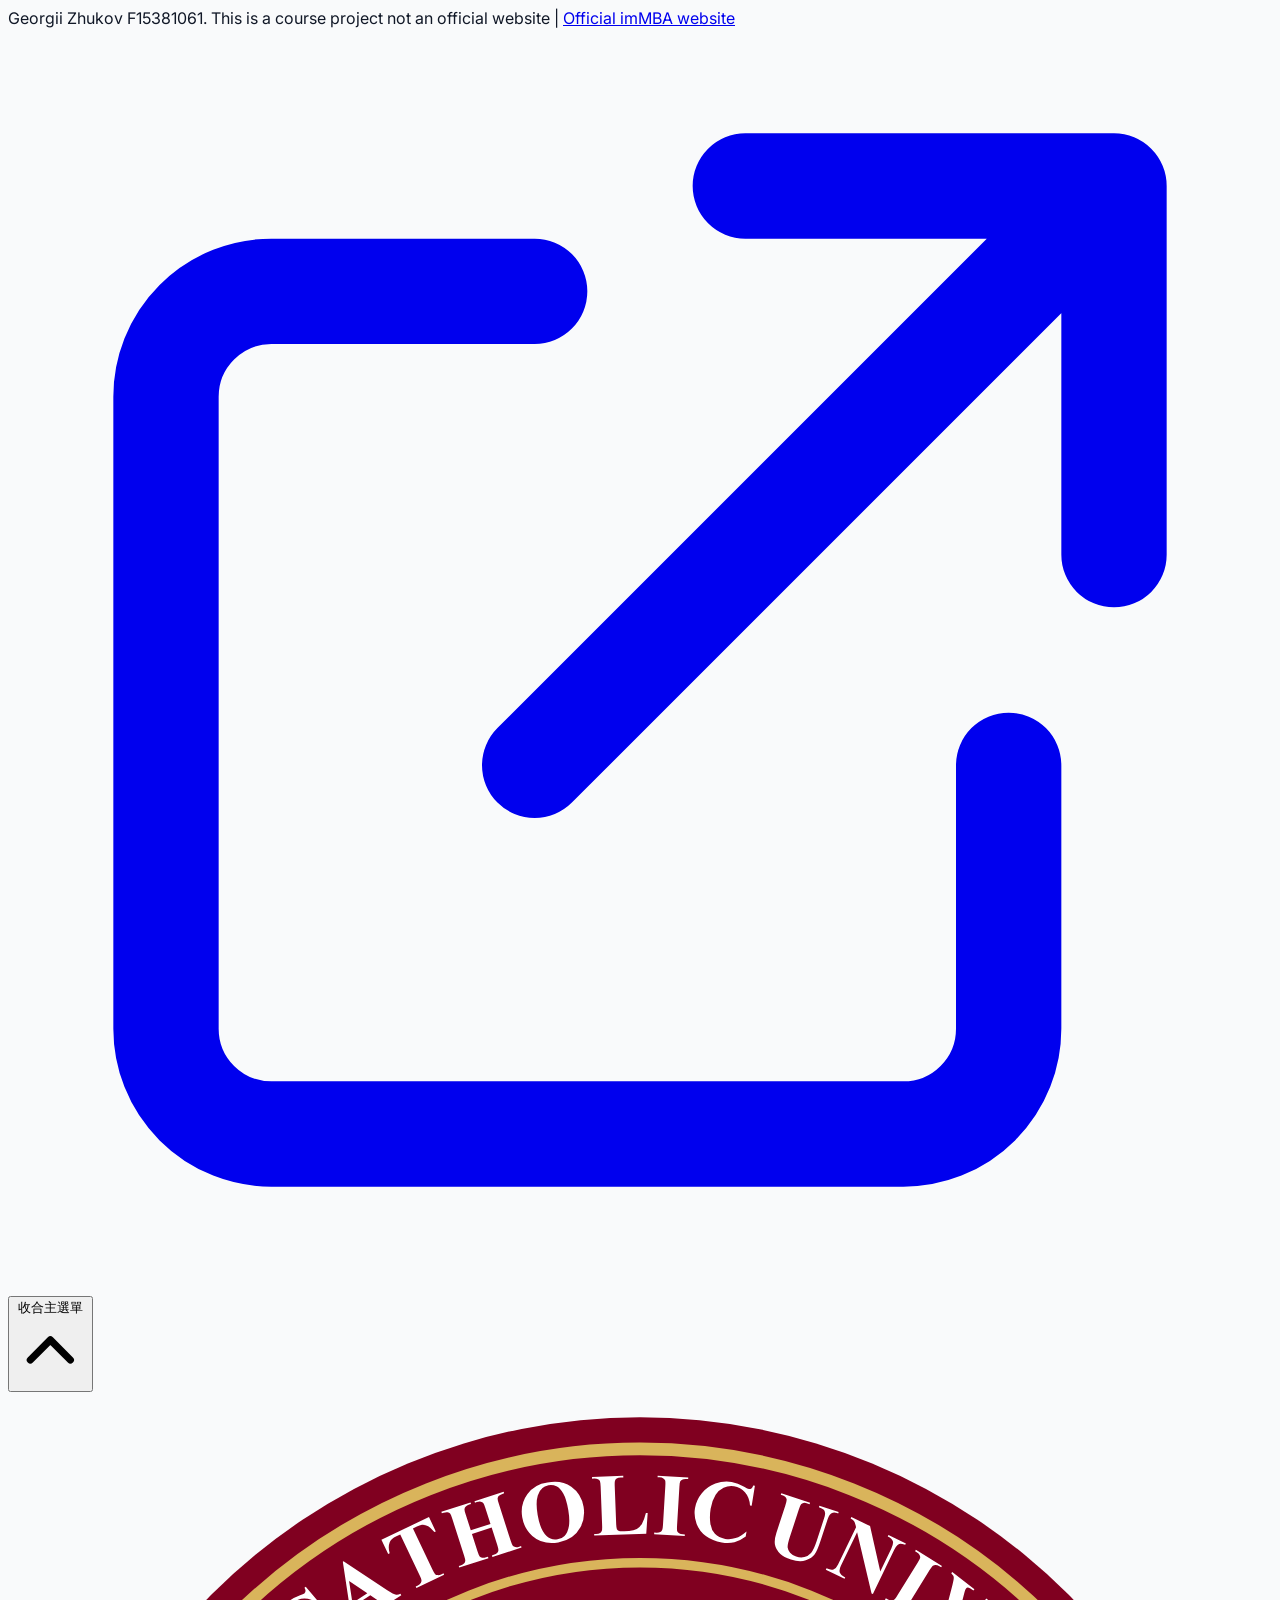
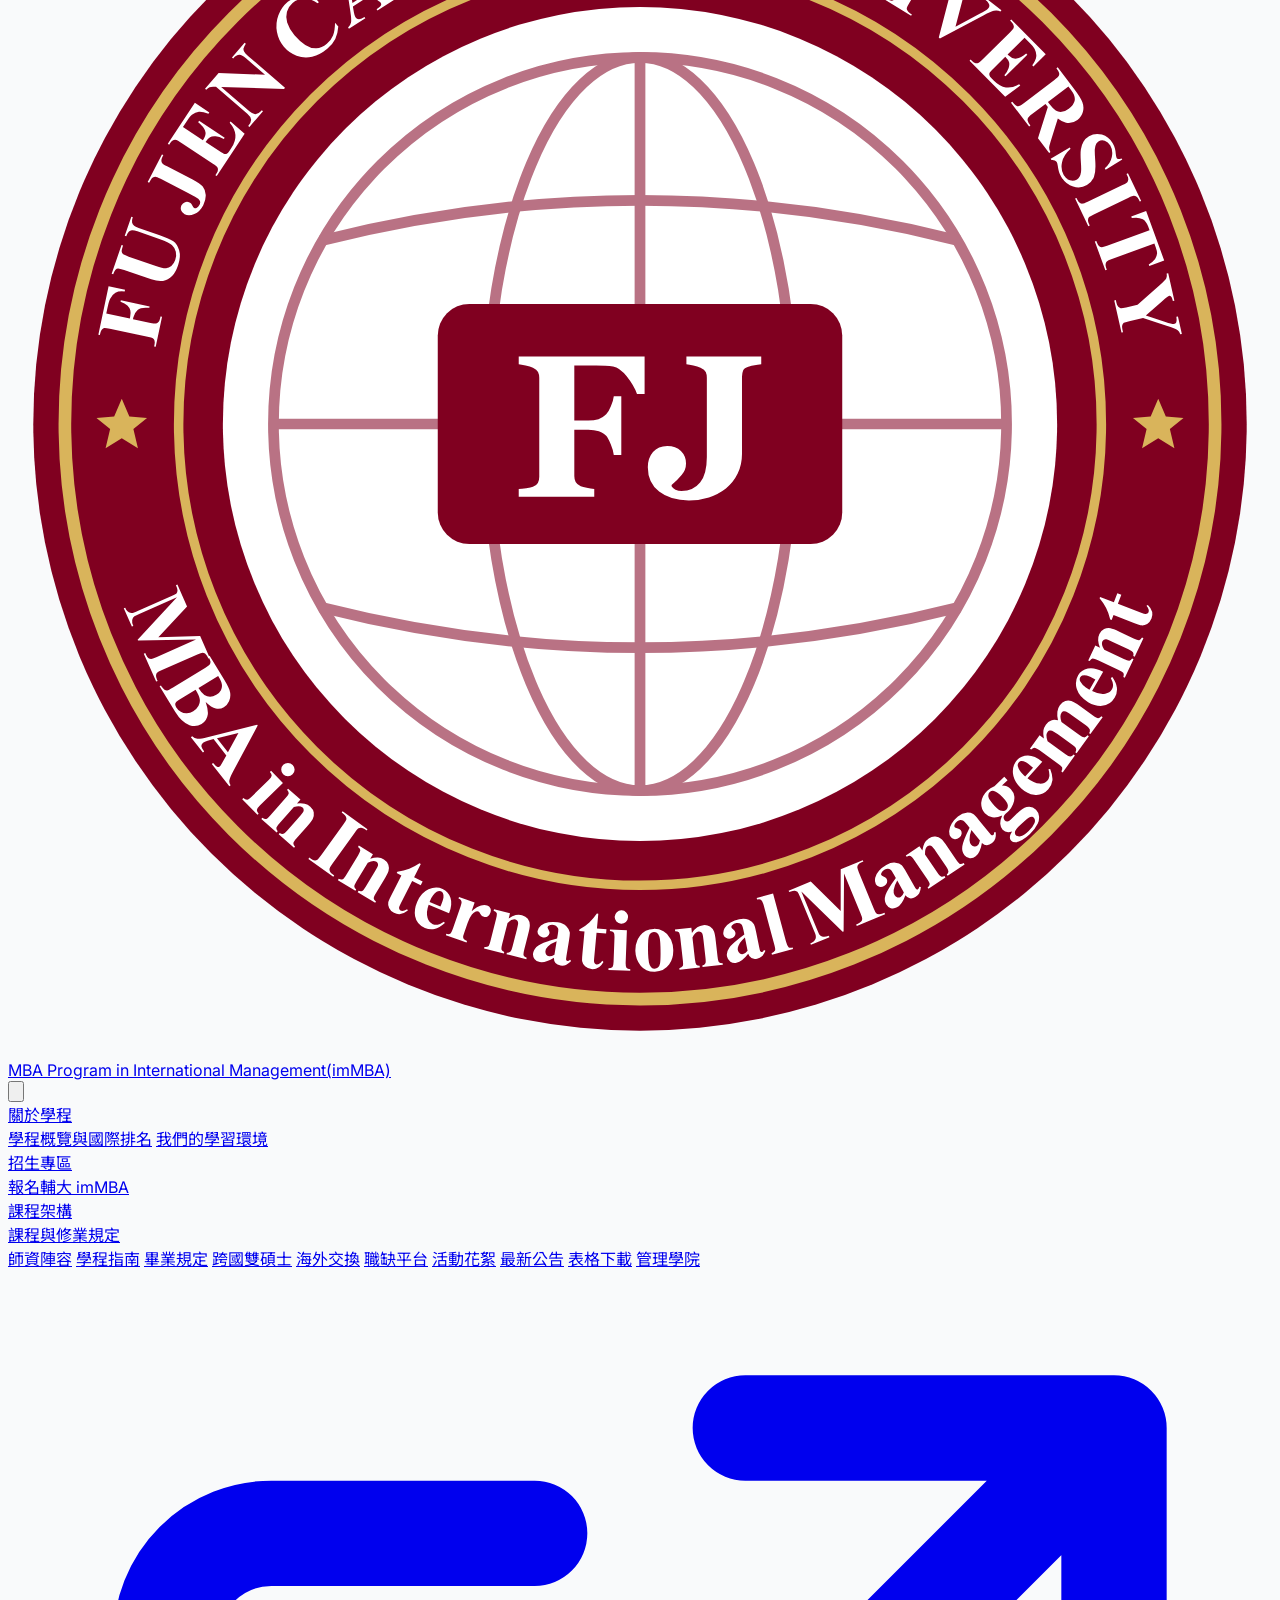
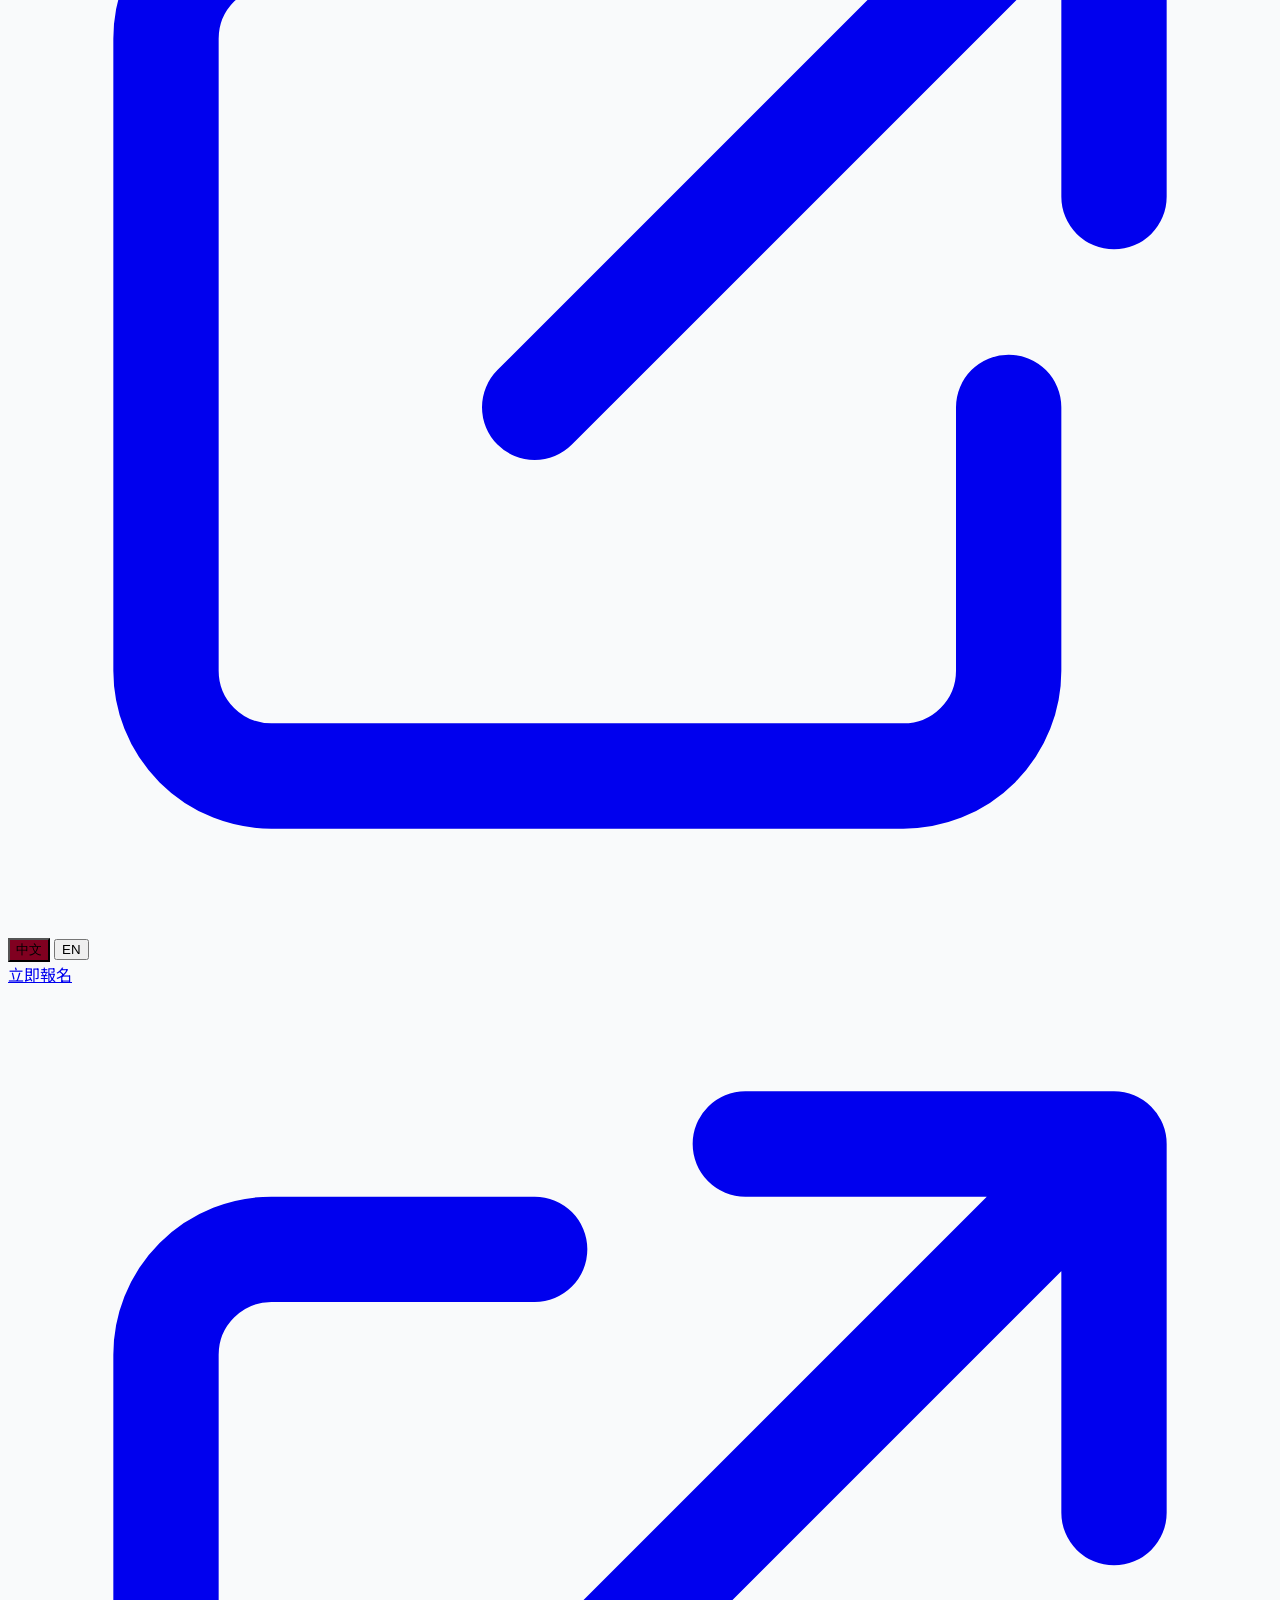
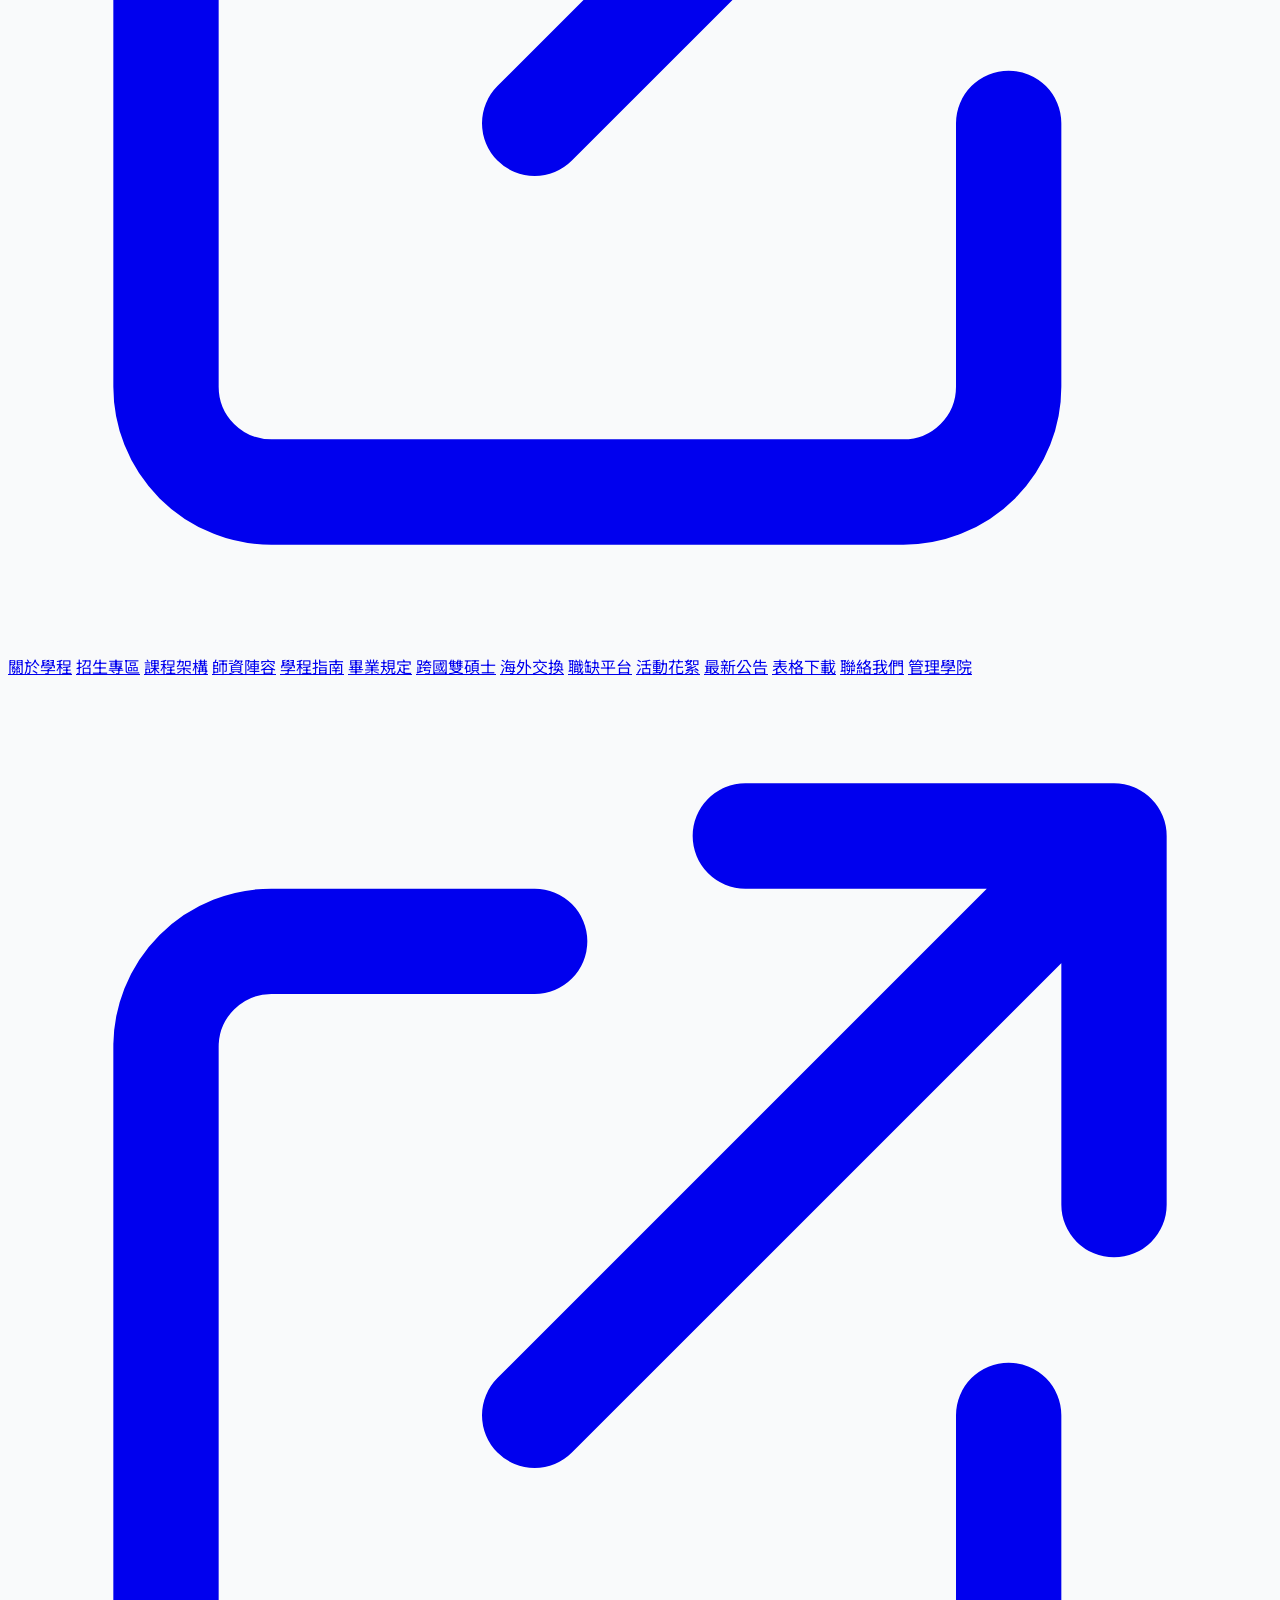
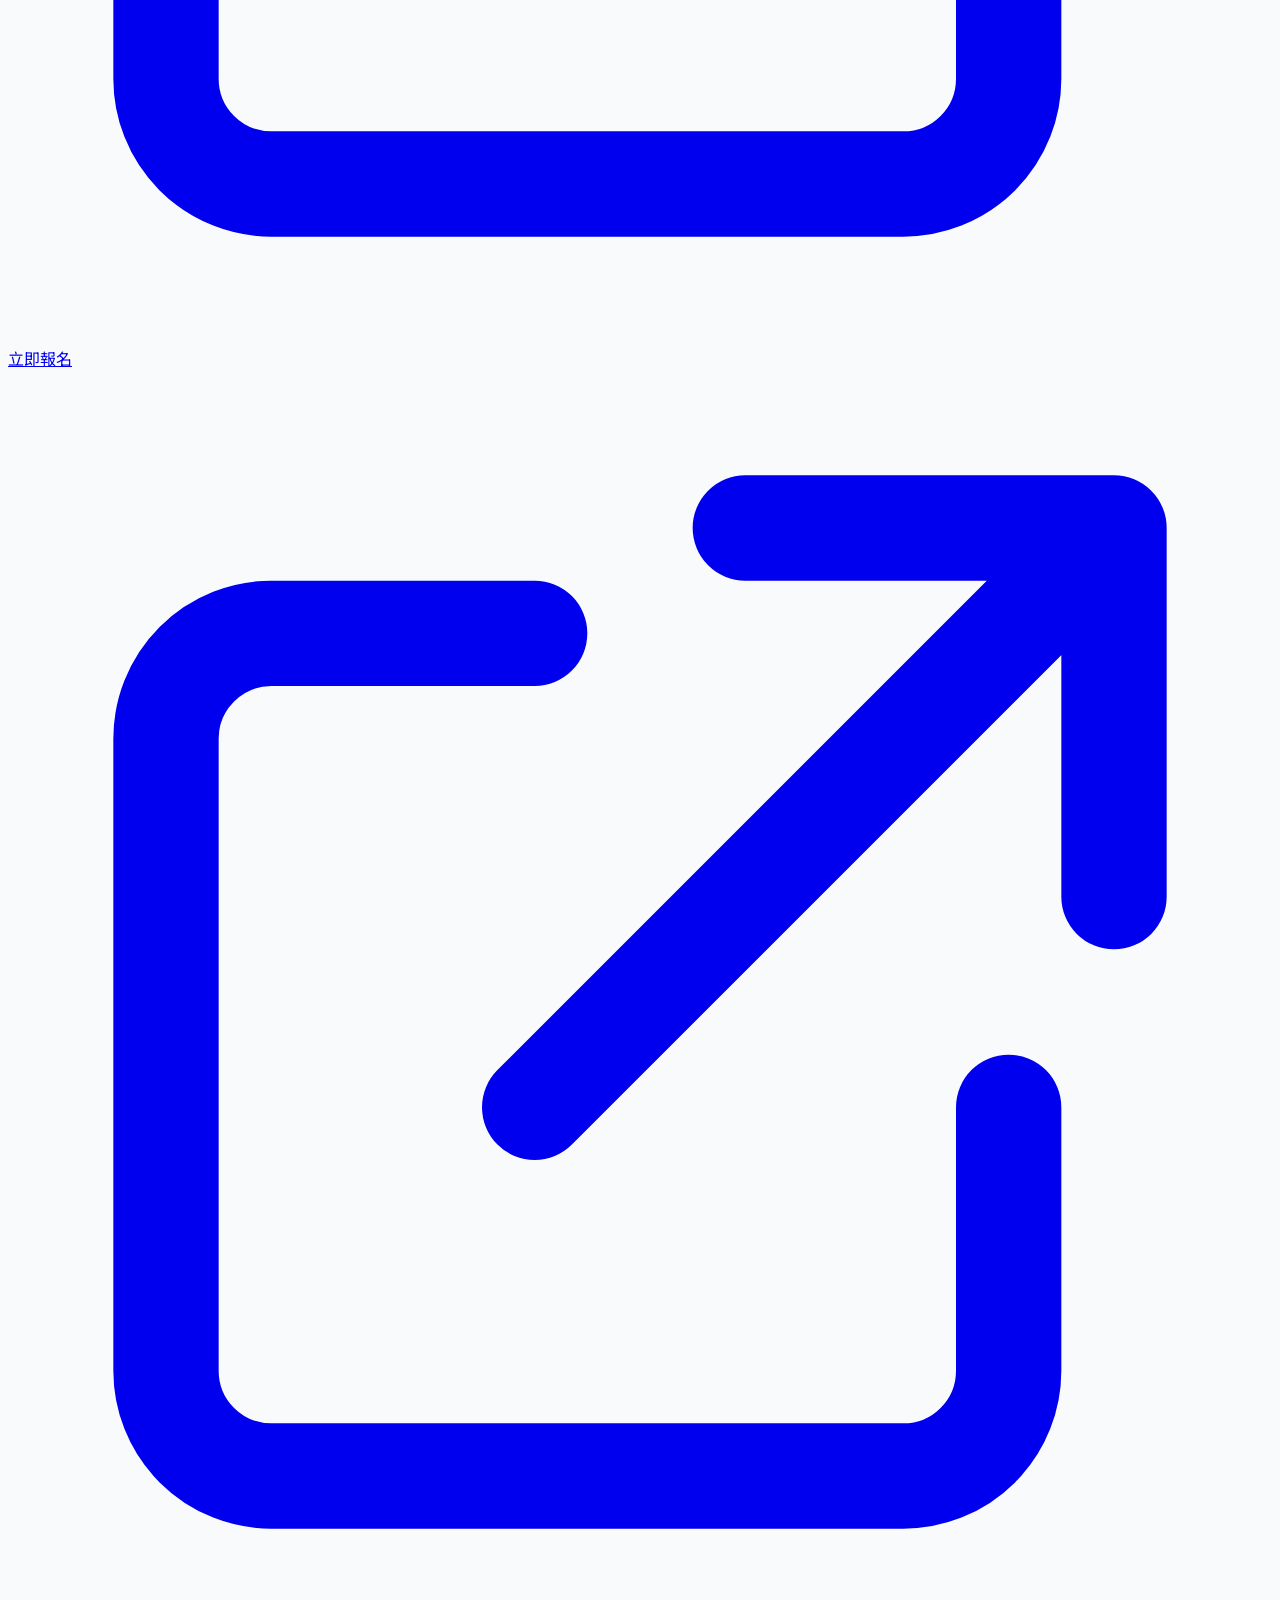
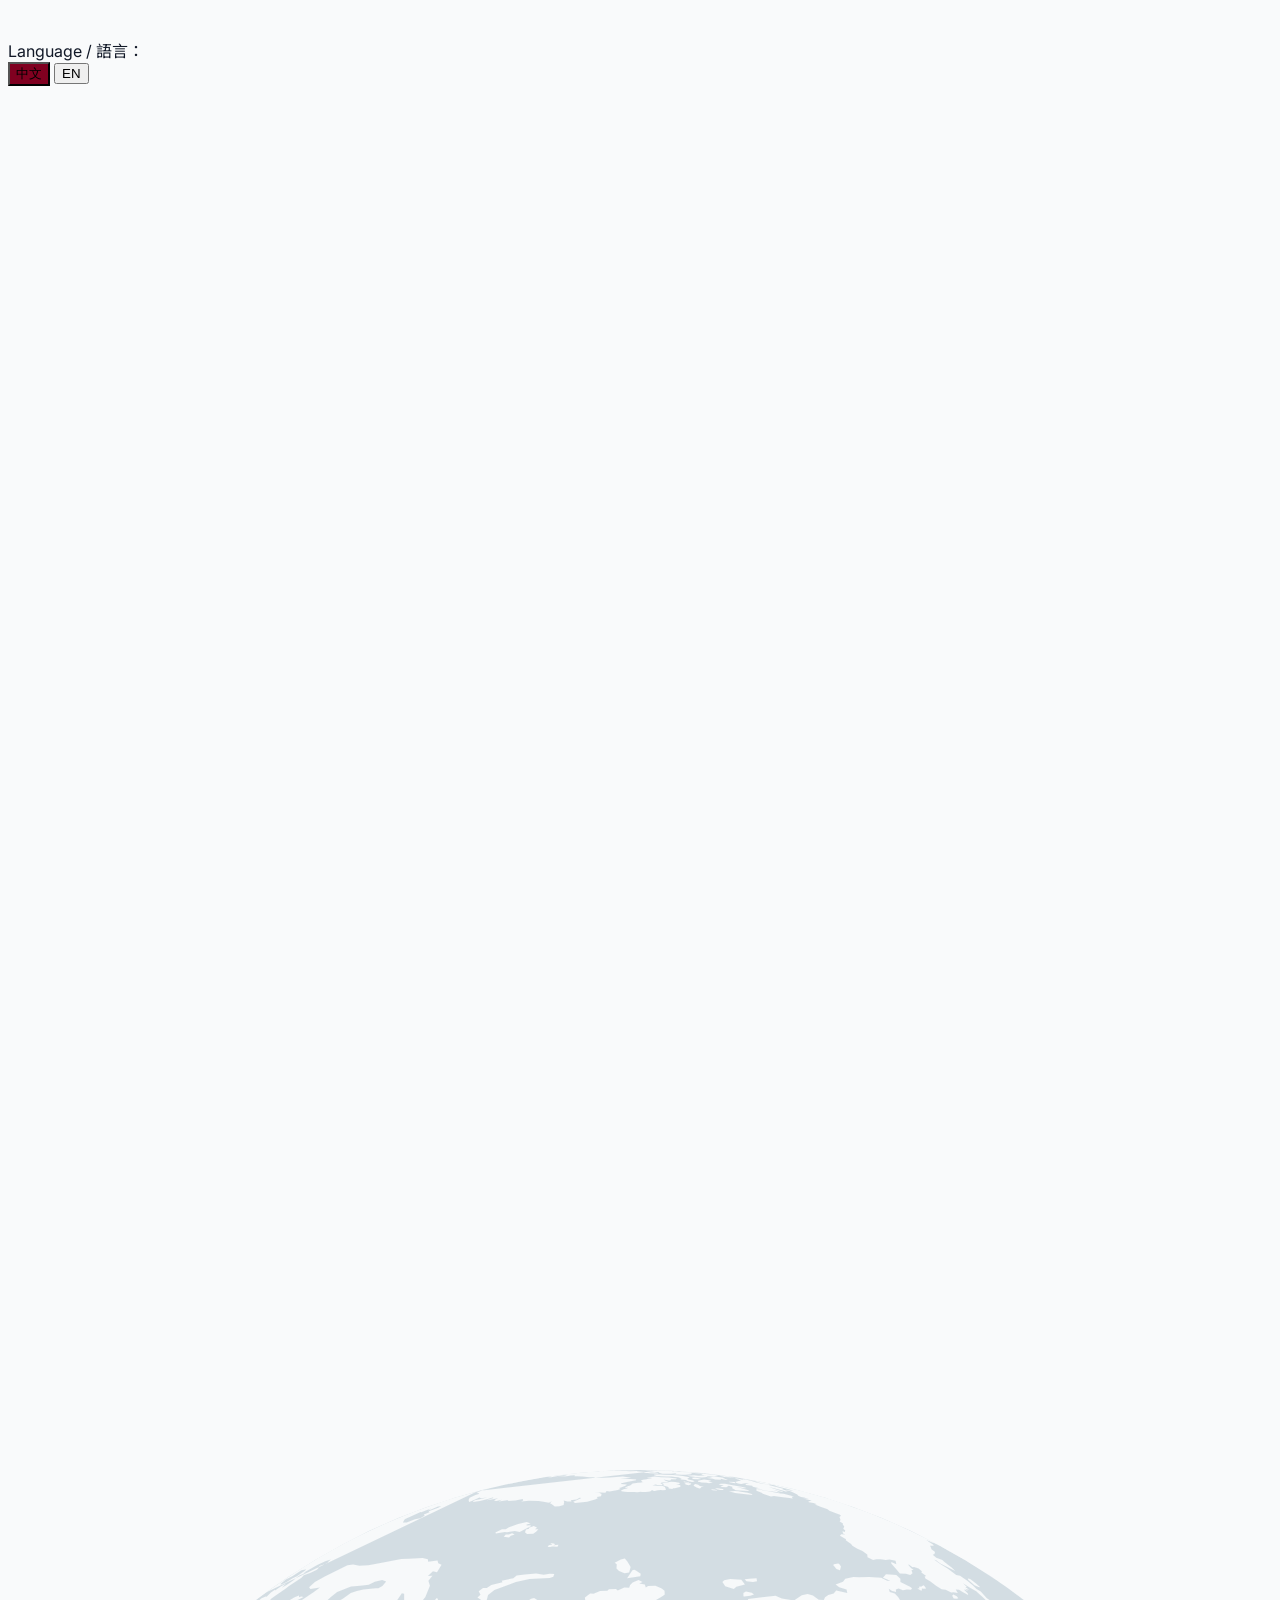
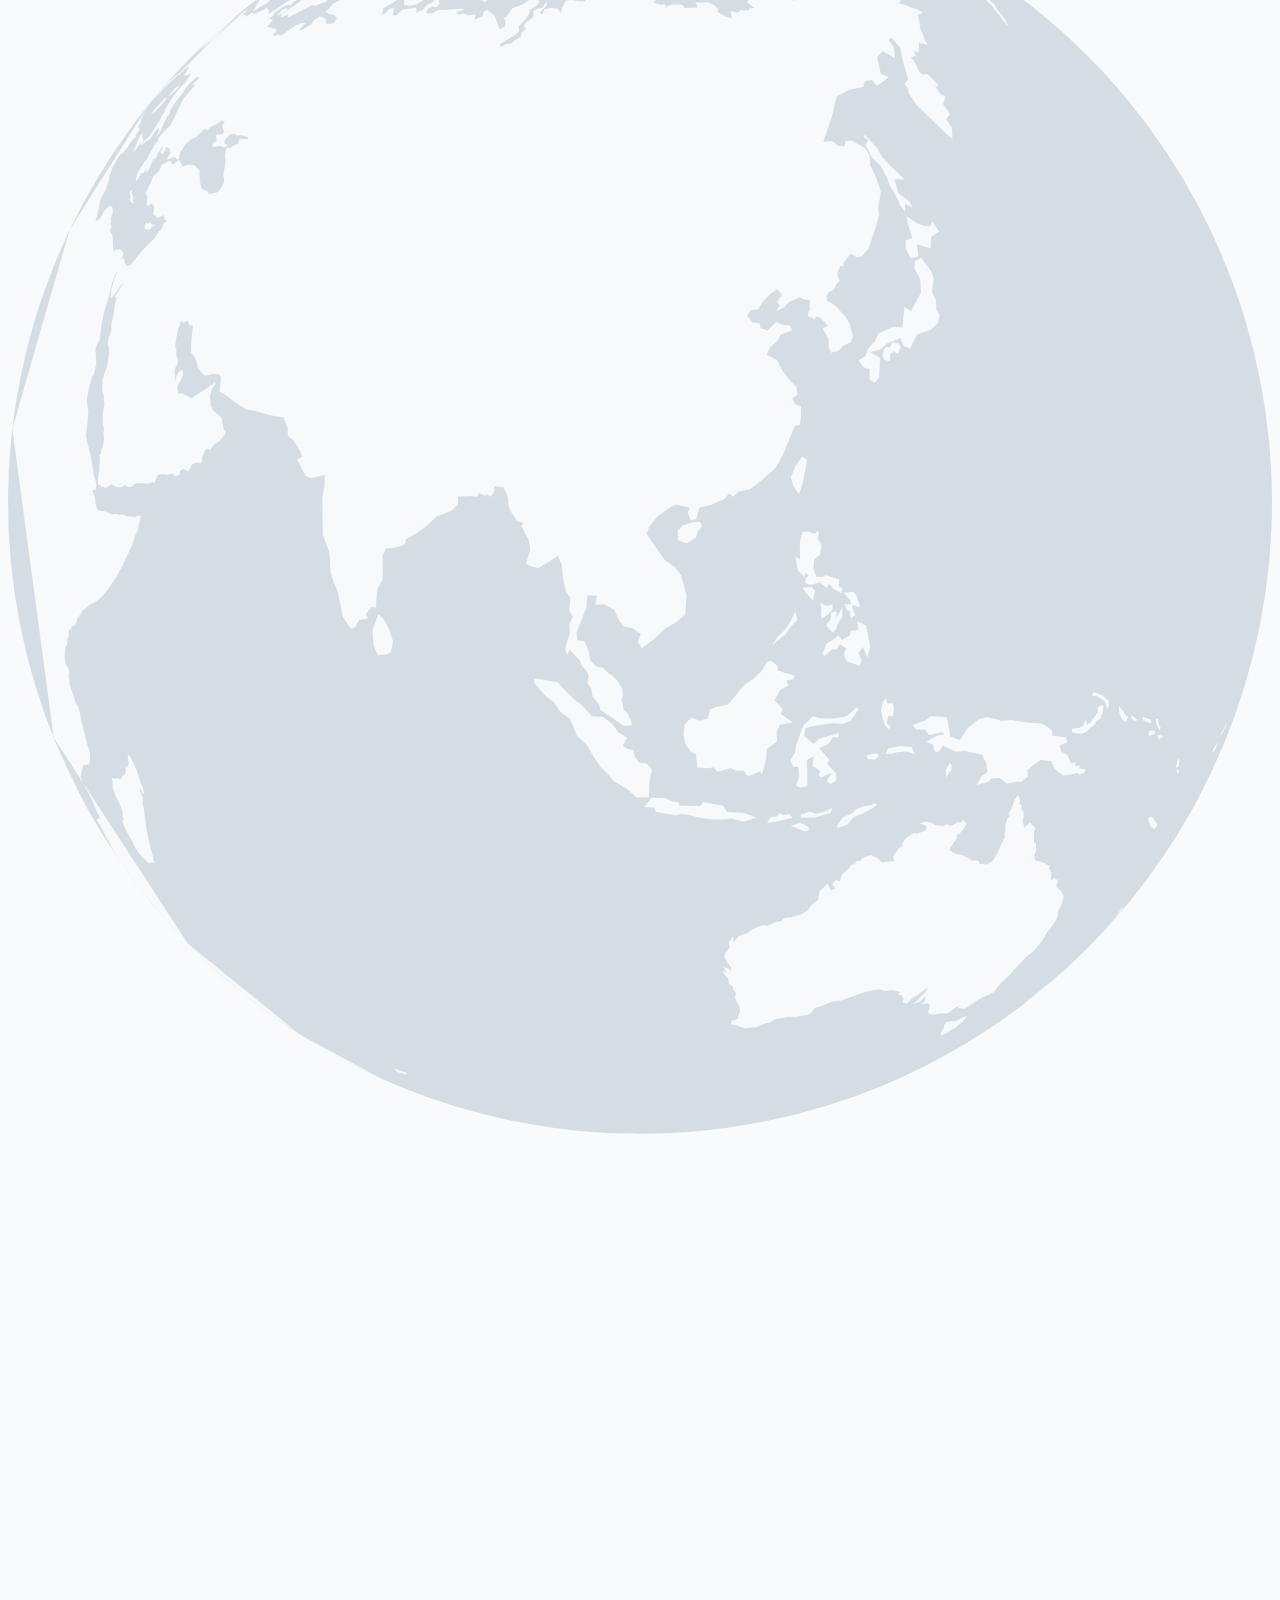
==== about.html @ 100cc93b "Split site into pages: Home keeps hero + announcements; About, Admissions, Curriculum, Faculty get t" ====
<!DOCTYPE html>
<html lang="zh-TW" class="scroll-smooth">
<head>
  <meta charset="UTF-8">
  <meta name="viewport" content="width=device-width, initial-scale=1.0">
  <title>關於學程 | 輔仁大學 imMBA</title>
  <meta name="description" content="輔仁大學國際經營管理碩士班 (imMBA) 學程概覽、國際排名與學習環境。">
  
  <!-- Tailwind CSS via CDN -->
  <script src="https://cdn.tailwindcss.com"></script>
  
  <!-- Custom Fonts & CSS -->
  <link rel="stylesheet" href="assets/css/main.css">
  
  <script>
    tailwind.config = {
      theme: {
        extend: {
          colors: {
            burgundy: '#800020',
            burgundyDark: '#5A0016',
          }
        }
      }
    }
  </script>
</head>
<body class="bg-slate-50 text-slate-900 antialiased selection:bg-burgundy selection:text-white">

  <script src="assets/js/site-chrome.js" data-page="about"></script>

  <!-- ==================== PAGE TITLE ==================== -->
  <section class="page-hero relative overflow-hidden text-white bg-gradient-to-br from-slate-900 via-slate-900 to-[#3a0012]">
    <img src="assets/img/world-map.svg" alt="" aria-hidden="true" class="absolute -right-24 top-1/2 -translate-y-1/2 h-[135%] w-auto max-w-none opacity-[0.07] pointer-events-none select-none">
    <div class="max-w-7xl mx-auto px-4 sm:px-6 lg:px-8 relative z-10 pb-10 md:pb-14">
      <nav class="text-xs text-slate-300 mb-3" aria-label="Breadcrumb">
        <a href="index.html" class="hover:text-white underline-offset-2 hover:underline" data-i18n="crumb_home">首頁</a>
        <span class="mx-1.5 text-slate-500" aria-hidden="true">/</span>
        <span data-i18n="nav_about">關於學程</span>
      </nav>
      <div class="text-xs font-bold uppercase tracking-widest text-amber-300 mb-1 font-mono">About the Program</div>
      <h1 class="font-serif text-3xl sm:text-4xl font-bold tracking-tight" data-i18n="nav_about">關於學程</h1>
    </div>
  </section>

  <!-- ==================== ABOUT imMBA (EDITORIAL 2-COLUMN) ==================== -->
  <section id="overview" class="py-20 bg-slate-50 border-b border-slate-200">
    <div class="max-w-7xl mx-auto px-4 sm:px-6 lg:px-8">
      
      <div class="grid lg:grid-cols-12 gap-12 items-start">
        <!-- Left Photo Banner -->
        <div class="lg:col-span-5 lg:mt-6 relative group overflow-hidden shadow-md bg-slate-900">
          <img src="https://www.management.fju.edu.tw/upfiles/tw_/menu01495163361.jpg" alt="FJCU imMBA Learning Environment" class="w-full h-full object-cover group-hover:scale-105 transition duration-500">
          <div class="absolute inset-0 bg-gradient-to-t from-slate-950/80 via-transparent to-transparent"></div>
          <div class="absolute bottom-6 left-6 right-6 text-white">
            <span class="px-2 py-0.5 bg-burgundy text-white text-[10px] font-bold uppercase tracking-widest mb-1 inline-block">CAMPUS LIFE</span>
            <h4 class="font-serif text-lg font-bold">AACSB 認證師資與國際學生互動課堂</h4>
          </div>
        </div>

        <!-- Right Editorial Content -->
        <div class="lg:col-span-7">
          <div class="text-xs font-bold uppercase tracking-widest text-burgundy mb-2 font-mono">Academic Distinction</div>
          <h2 class="font-serif text-3xl font-bold text-slate-900 mb-6" data-i18n="sec_about_title">輔大 imMBA 卓越優勢</h2>
          <p class="text-slate-600 text-sm leading-relaxed mb-8">
            輔仁大學是知名綜合型大學，歷史悠久，在國際上擁有獨特的天主教與耶穌會黃金校友網絡。輔大管理學院於 2005 年通過 AACSB 國際商學院認證（兩岸首家），並於 2010、2015、2020 及 2025 年連續持續通過認證，辦學品質榮獲全球前 5% 頂尖商學院認證肯定。
          </p>

          <!-- Key rankings (short) -->
          <div id="stats-grid" class="grid grid-cols-2 sm:grid-cols-4 gap-4">
            <!-- Rendered dynamically by app.js -->
          </div>

        </div>
      </div>

      <!-- Four pillars in one line, just below the title block -->
      <div id="features-grid" class="grid sm:grid-cols-2 lg:grid-cols-4 gap-6 mt-12">
        <!-- Rendered dynamically by app.js -->
      </div>

    </div>
  </section>


  <!-- ==================== OUR LEARNING ENVIRONMENT ==================== -->
  <section id="gallery" class="py-20 bg-white border-b border-slate-200">
    <div class="max-w-7xl mx-auto px-4 sm:px-6 lg:px-8">
      <div class="max-w-3xl mb-12">
        <div class="text-xs font-bold uppercase tracking-widest text-burgundy mb-1 font-mono">Campus Life</div>
        <h2 class="font-serif text-3xl font-bold text-slate-900" data-i18n="nav_about_env">我們的學習環境</h2>
        <p class="text-slate-500 text-xs mt-1" data-i18n="sec_gallery_subtitle">課堂討論、國際交流與畢業典禮的真實影像。點擊照片可放大。</p>
      </div>
      <div id="gallery-grid" class="grid sm:grid-cols-2 lg:grid-cols-4 gap-4">
        <!-- Rendered dynamically by app.js -->
      </div>
    </div>
  </section>

  <!-- Photo Lightbox Modal -->
  <div id="modal-lightbox" class="fixed inset-0 z-50 hidden bg-slate-950/95 backdrop-blur-md flex flex-col items-center justify-center p-4">
    <button onclick="closeLightbox()" class="absolute top-4 right-6 text-white text-3xl font-bold">×</button>
    <img id="lightbox-img" src="" class="max-w-full max-h-[80vh] shadow-2xl object-contain">
    <p id="lightbox-caption" class="font-serif text-white text-sm font-semibold mt-4 text-center"></p>
  </div>


  <!-- Scripts -->
  <script src="assets/js/data.js"></script>
  <script src="assets/js/app.js"></script>
</body>
</html>
---- assets/css/main.css ----
/* Top 10 World MBA Program Editorial Styling for FJCU imMBA */

@import url('https://fonts.googleapis.com/css2?family=Cormorant+Garamond:ital,wght@0,600;0,700;1,400&family=Inter:wght@300;400;500;600;700;800&family=Noto+Sans+TC:wght@300;400;500;700;900&family=Playfair+Display:ital,wght@0,600;0,700;1,400&display=swap');

:root {
  --color-burgundy: #800020;
  --color-burgundy-dark: #5A0016;
  --color-charcoal: #111827;
}

body {
  font-family: 'Inter', 'Noto Sans TC', -apple-system, BlinkMacSystemFont, "Segoe UI", Roboto, sans-serif;
  color: #111827;
  background-color: #f9fafb;
  overflow-x: hidden;
}

.font-serif {
  font-family: 'Playfair Display', 'Cormorant Garamond', Georgia, serif;
}

/* Primary Brand Colors */
.bg-burgundy {
  background-color: var(--color-burgundy);
}

.hover\:bg-burgundyDark:hover {
  background-color: var(--color-burgundy-dark);
}

.text-burgundy {
  color: var(--color-burgundy);
}

.border-burgundy {
  border-color: var(--color-burgundy);
}

/* Full-Bleed Editorial Hero Background */
.hero-editorial-bg {
  background: linear-gradient(180deg, rgba(17, 24, 39, 0.75) 0%, rgba(17, 24, 39, 0.88) 100%),
              url('https://www.management.fju.edu.tw/upfiles/tw_/menu21724721481.jpg');
  background-size: cover;
  background-position: center;
}

/* Subtle Hover Zoom */
.group:hover img {
  transform: scale(1.04);
}

/* Custom Scrollbar */
::-webkit-scrollbar {
  width: 6px;
}

::-webkit-scrollbar-track {
  background: #f1f5f9;
}

::-webkit-scrollbar-thumb {
  background: #94a3b8;
}

::-webkit-scrollbar-thumb:hover {
  background: var(--color-burgundy);
}

/* Modal Fade Animation */
@keyframes modalFadeIn {
  from {
    opacity: 0;
    transform: translateY(8px);
  }
  to {
    opacity: 1;
    transform: translateY(0);
  }
}

.animate-modal {
  animation: modalFadeIn 0.2s ease-out forwards;
}

/* Keep anchored sections clear of the sticky header */
section[id] {
  scroll-margin-top: calc(var(--site-top-h, 12rem) + 0.5rem);
}

/* Collapsed header (desktop): only the top bar stays; language switch + Apply move into it */
#top-spacer { height: var(--topbar-h, 43px); }
/* The hero starts under the header, so the header can slide away without moving the page */
#hero > div { padding-top: calc(var(--hdr-h, 0px) + 6rem); }
@media (min-width: 768px) {
  #hero > div { padding-top: calc(var(--hdr-h, 0px) + 9rem); }
}
/* Title banner on the inner pages (About, Admissions, Curriculum, Faculty) */
.page-hero > div { padding-top: calc(var(--hdr-h, 0px) + 2.5rem); }
@media (min-width: 768px) {
  .page-hero > div { padding-top: calc(var(--hdr-h, 0px) + 3.5rem); }
}
@media (min-width: 1024px) {
  #navbar {
    transition: transform 0.4s cubic-bezier(0.4, 0, 0.2, 1), visibility 0s linear 0s;
  }
  #navbar.is-collapsed {
    transform: translateY(-100%);
    visibility: hidden;
    pointer-events: none;
    transition: transform 0.4s cubic-bezier(0.4, 0, 0.2, 1), visibility 0s linear 0.4s;
  }
}
@media (prefers-reduced-motion: reduce) {
  #navbar, #navbar.is-collapsed { transition: none; }
}
#topbar-slot #nav-actions { gap: 0.5rem; margin-left: 0; }
#topbar-slot #nav-actions a { padding: 0.25rem 0.75rem; }
#topbar-slot #nav-actions button { padding-top: 0.125rem; padding-bottom: 0.125rem; }
#topbar-slot #nav-actions a { background: #800020; }
#topbar-slot #nav-actions > div { background: #fff; }
/* Header height changes are compensated in JS, so the browser must not also adjust */
body { overflow-anchor: none; }
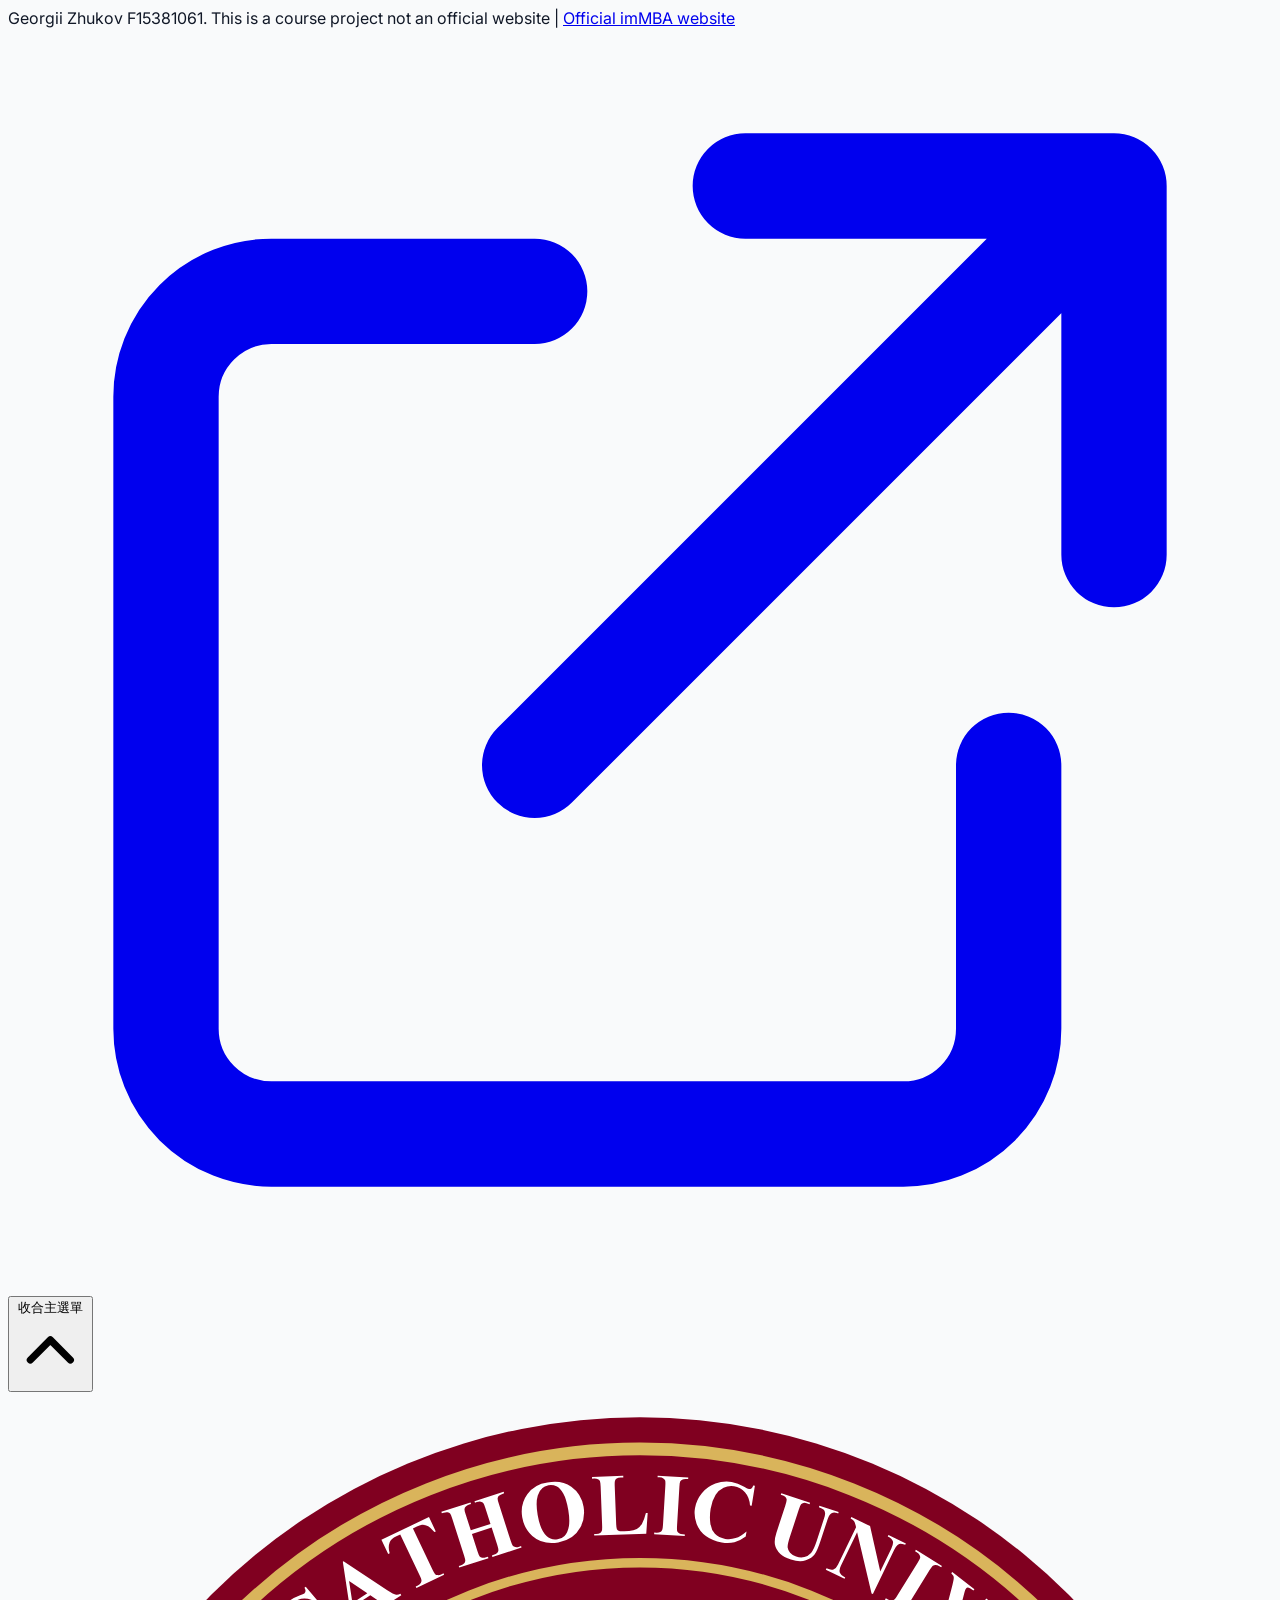
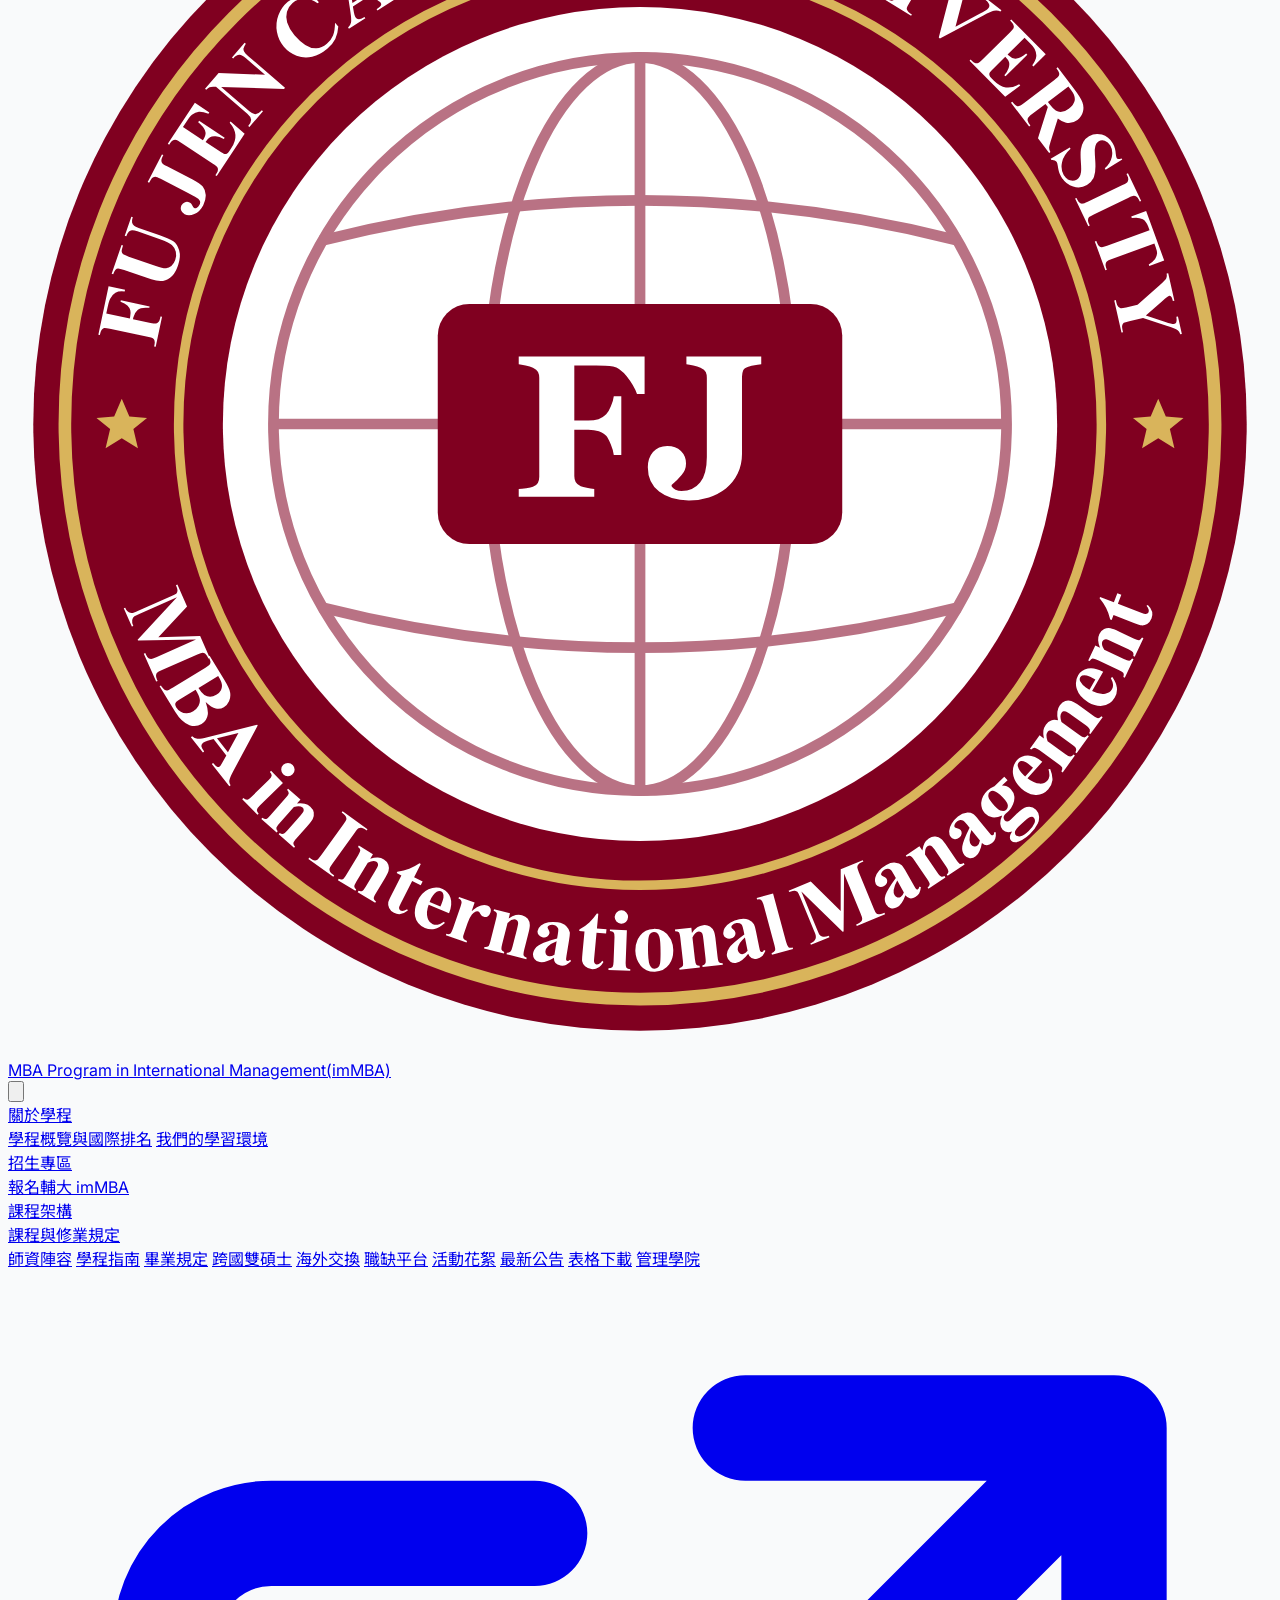
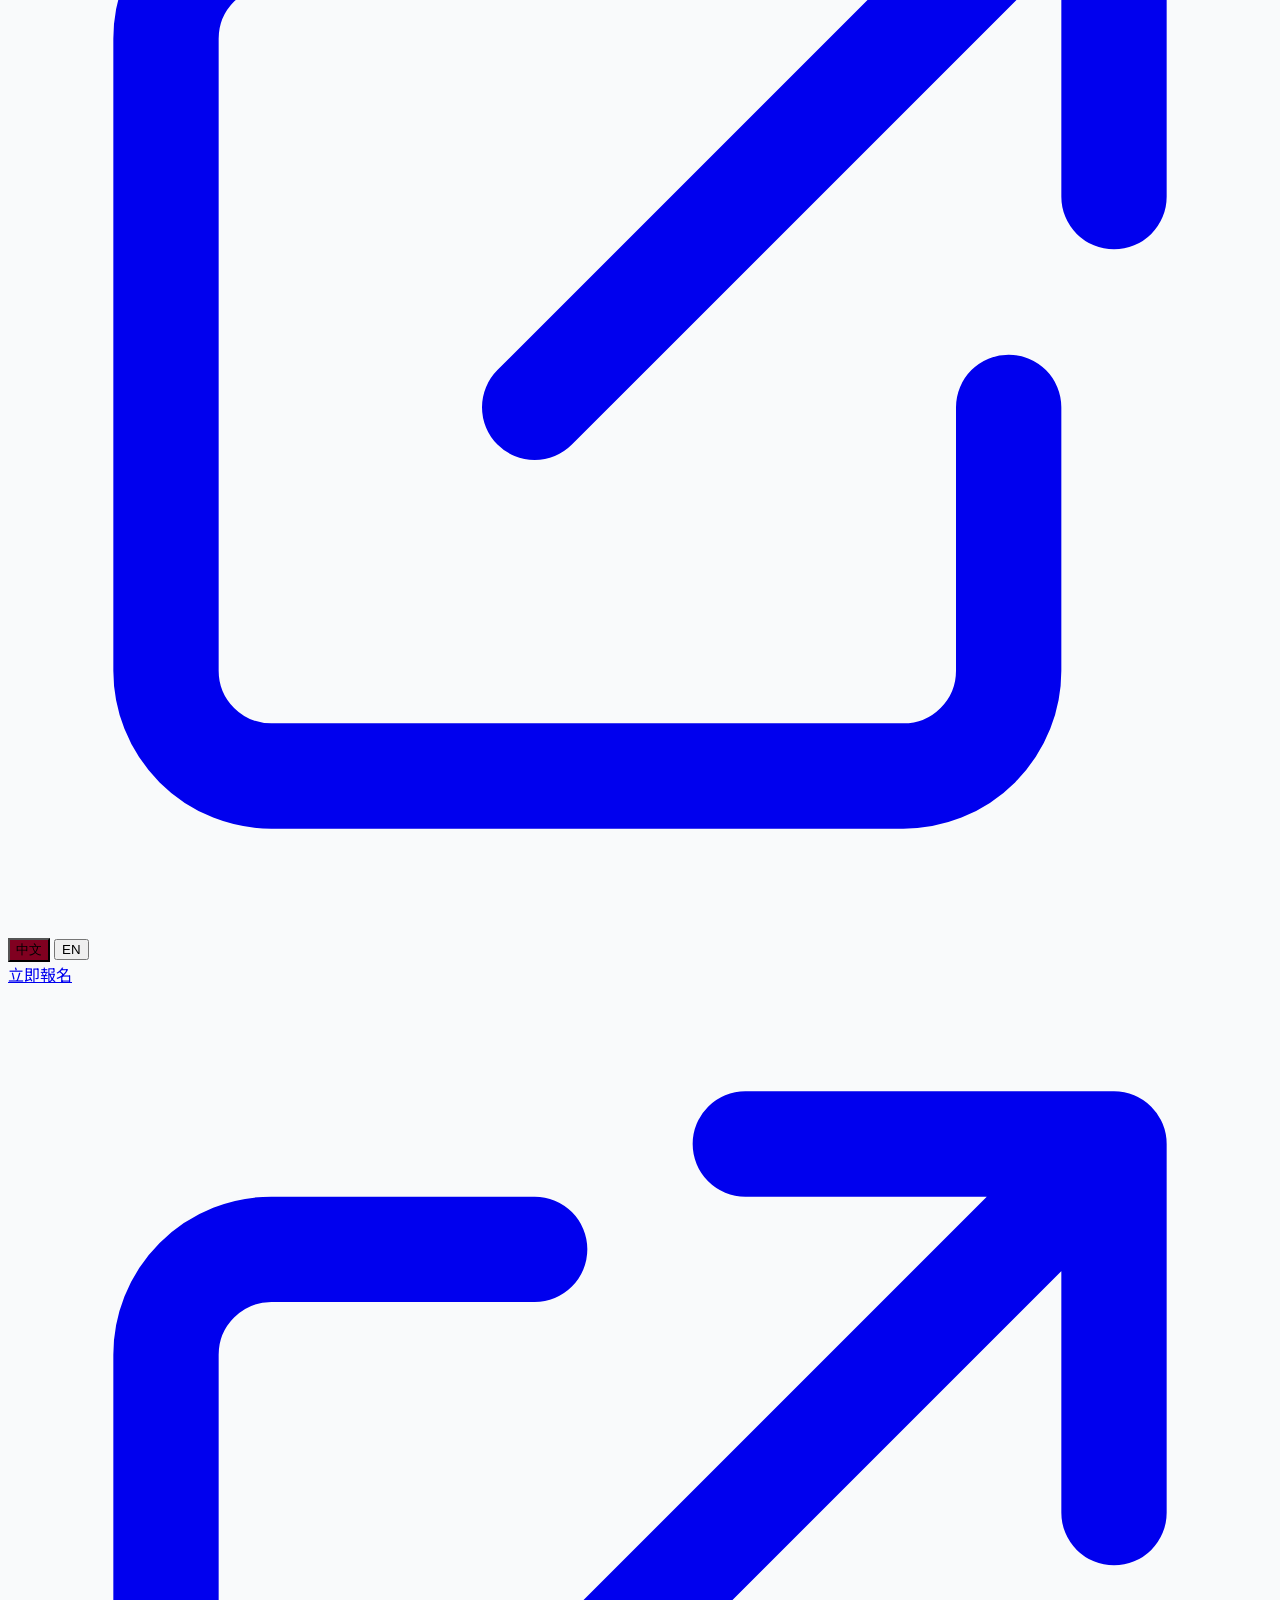
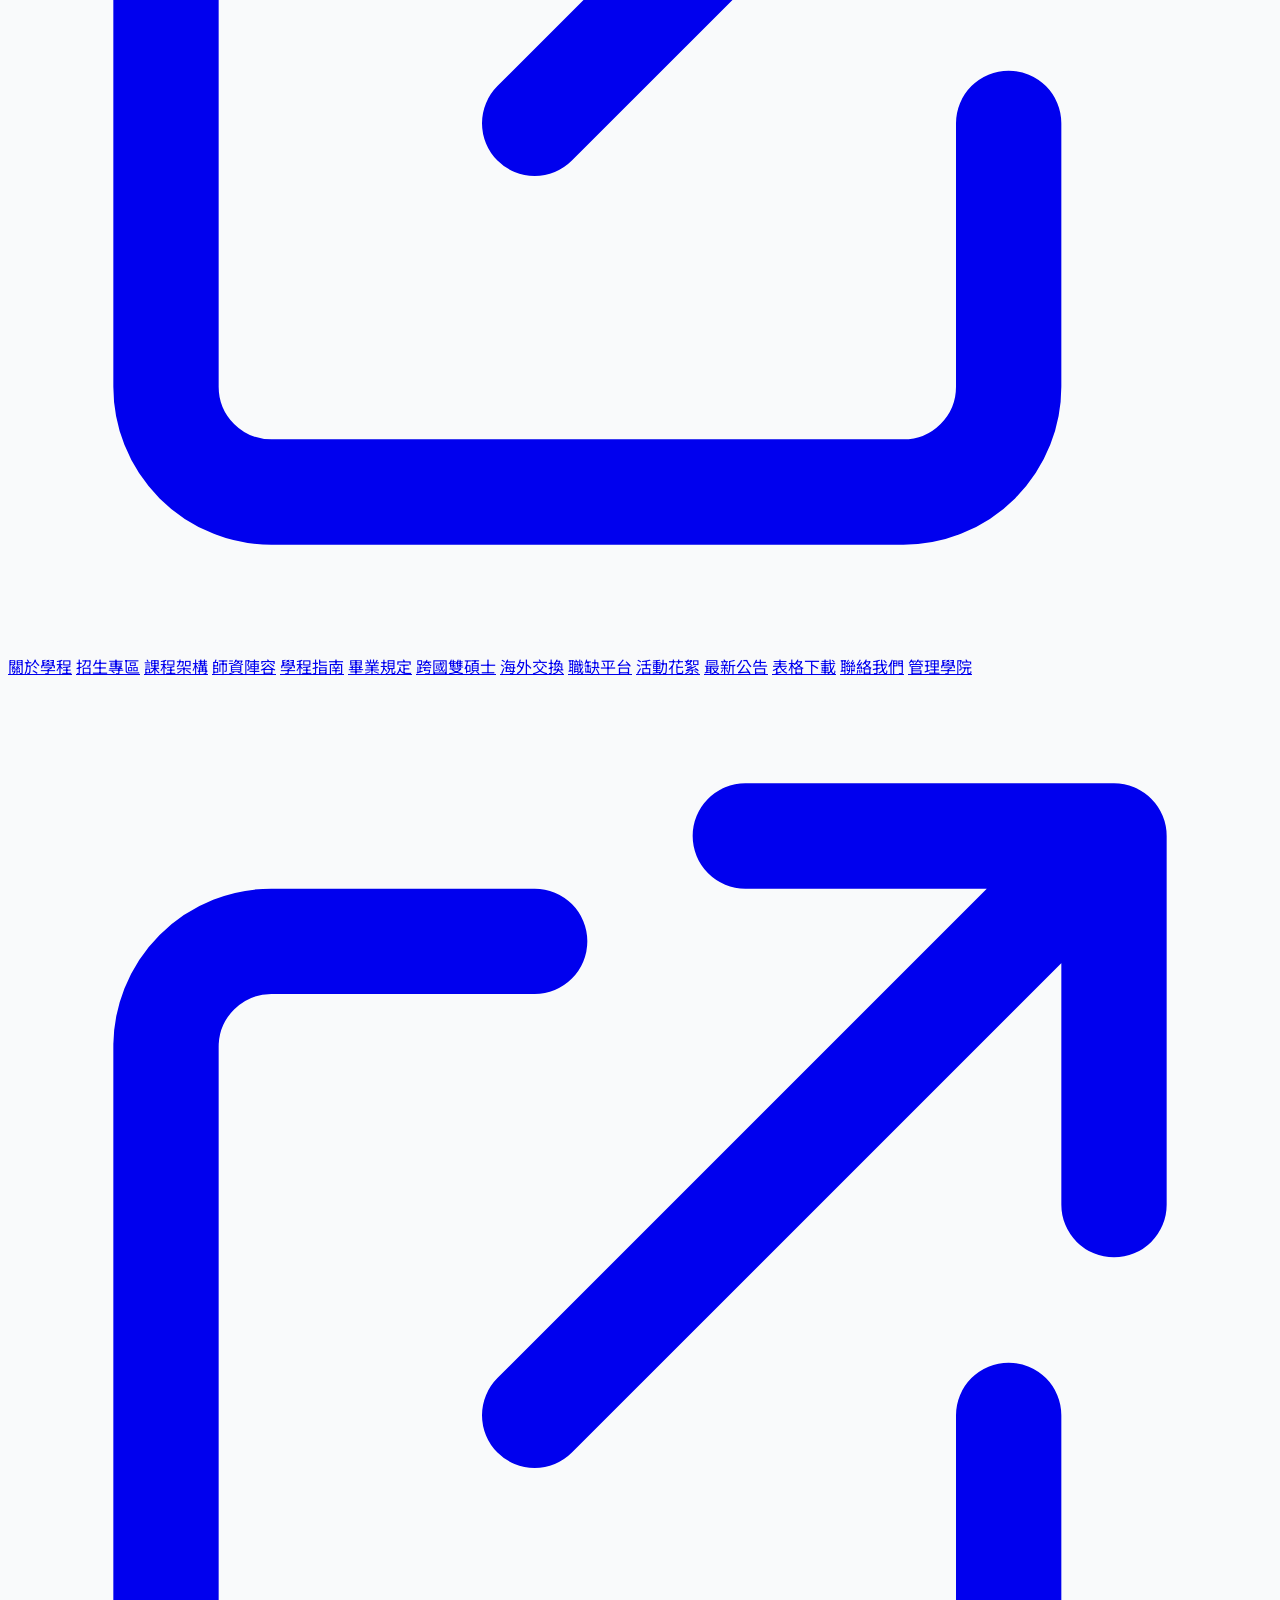
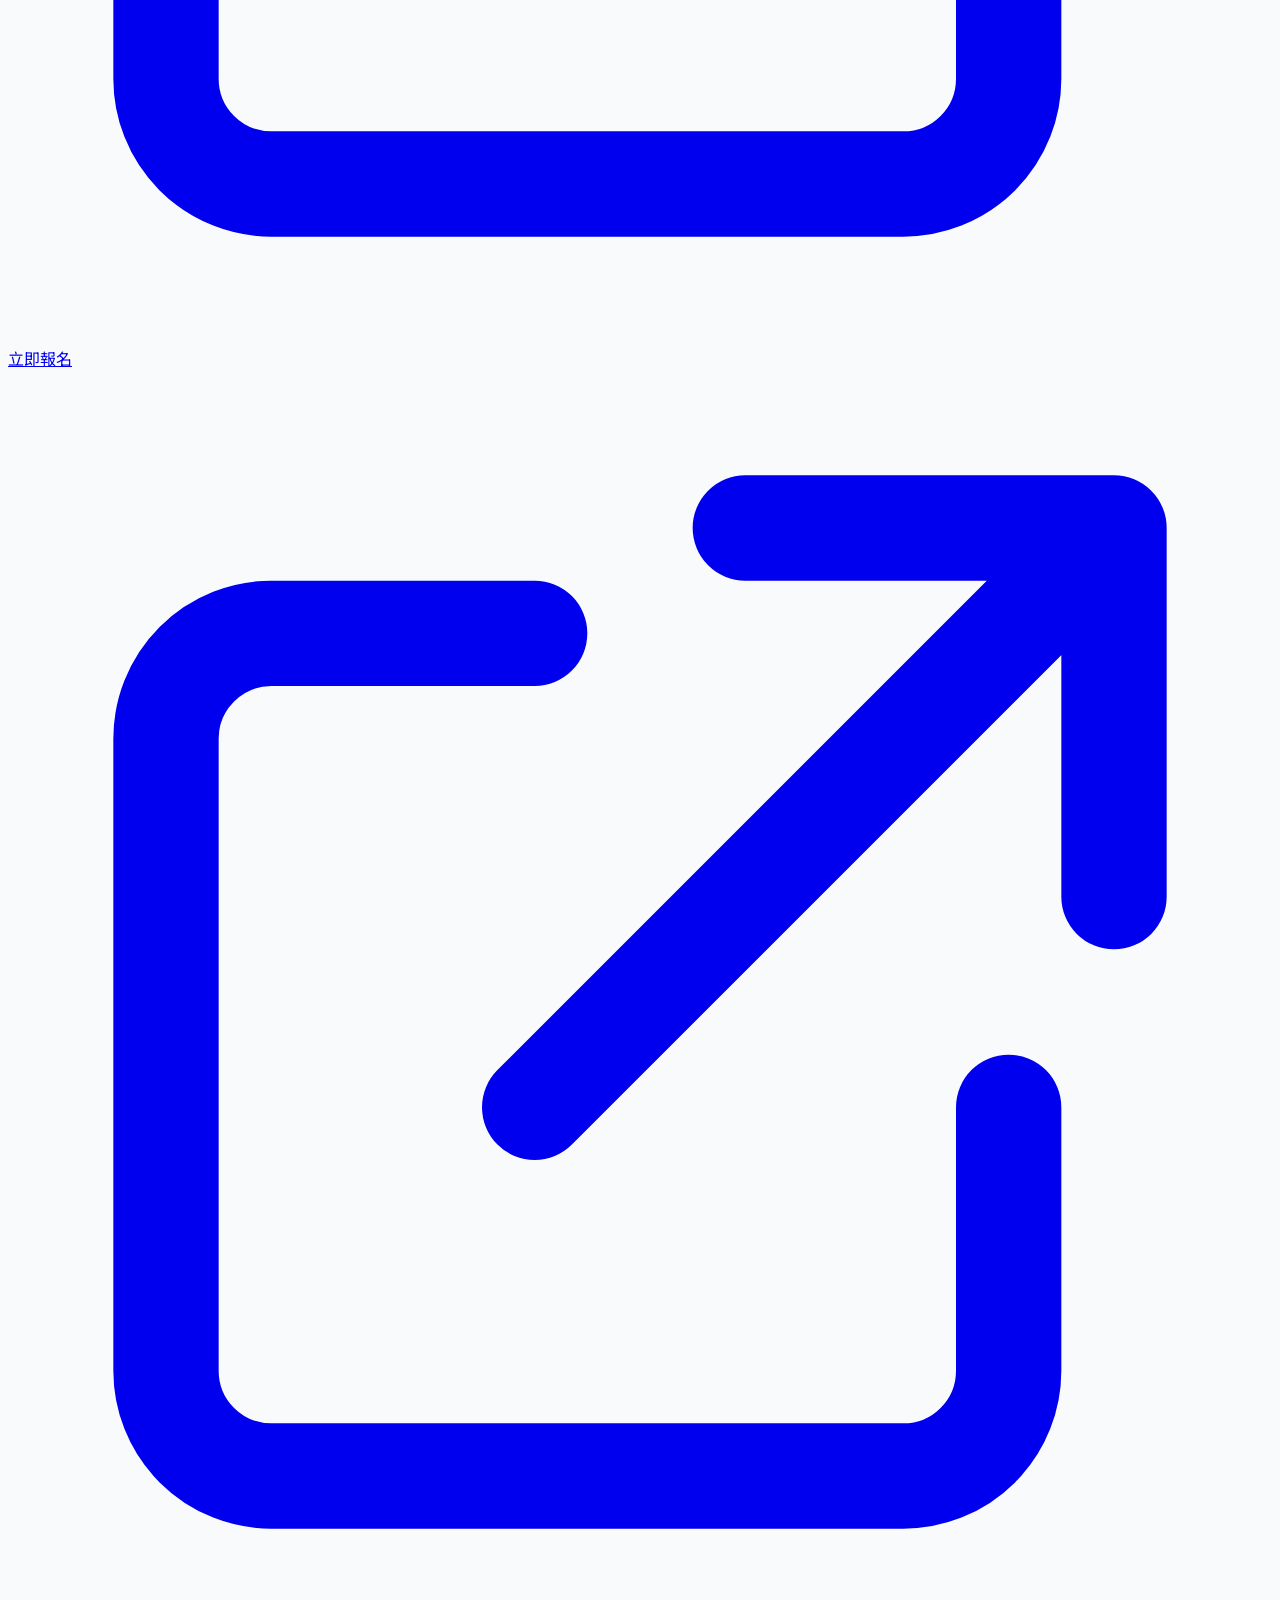
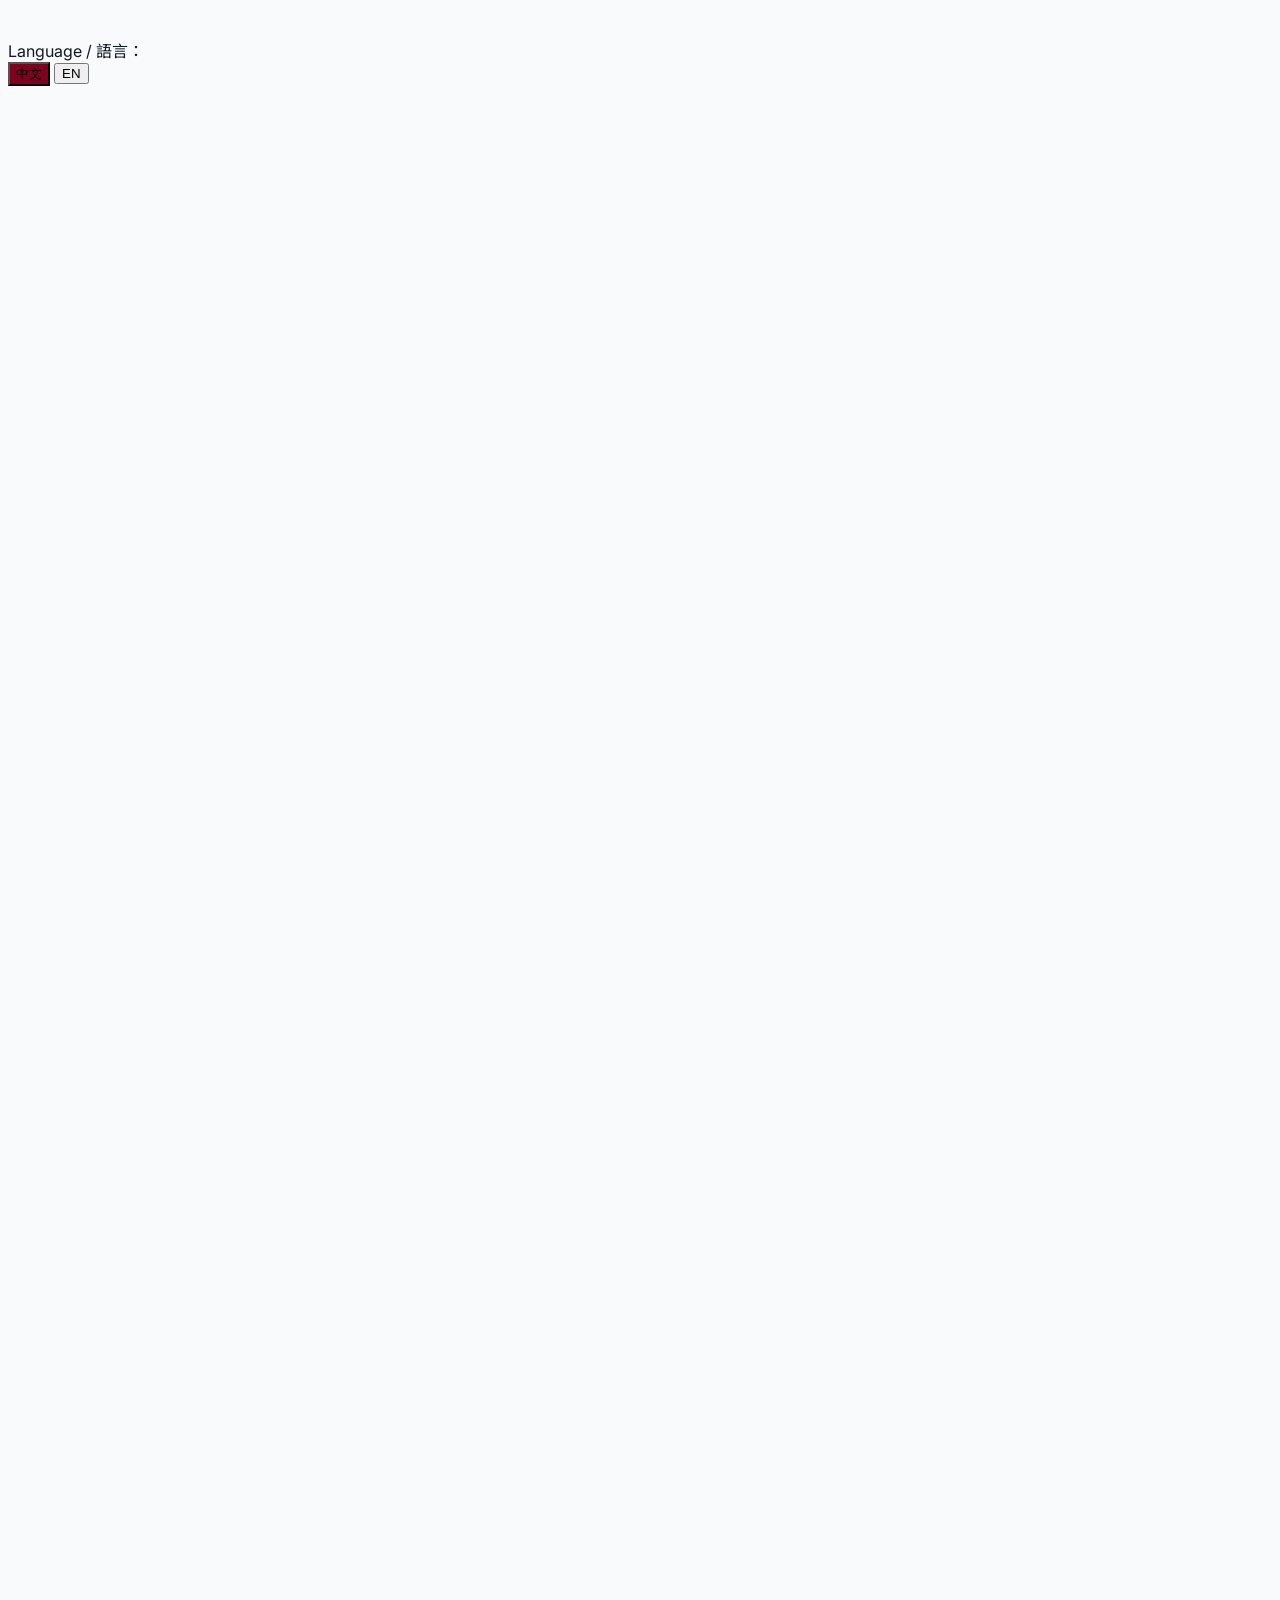
==== commit 9ab107d5: "Inner pages: remove the dark title banner; content starts under the header with the same collapse lo" ====
--- a/about.html
+++ b/about.html
@@ -29,19 +29,8 @@
 
   <script src="assets/js/site-chrome.js" data-page="about"></script>
 
-  <!-- ==================== PAGE TITLE ==================== -->
-  <section class="page-hero relative overflow-hidden text-white bg-gradient-to-br from-slate-900 via-slate-900 to-[#3a0012]">
-    <img src="assets/img/world-map.svg" alt="" aria-hidden="true" class="absolute -right-24 top-1/2 -translate-y-1/2 h-[135%] w-auto max-w-none opacity-[0.07] pointer-events-none select-none">
-    <div class="max-w-7xl mx-auto px-4 sm:px-6 lg:px-8 relative z-10 pb-10 md:pb-14">
-      <nav class="text-xs text-slate-300 mb-3" aria-label="Breadcrumb">
-        <a href="index.html" class="hover:text-white underline-offset-2 hover:underline" data-i18n="crumb_home">首頁</a>
-        <span class="mx-1.5 text-slate-500" aria-hidden="true">/</span>
-        <span data-i18n="nav_about">關於學程</span>
-      </nav>
-      <div class="text-xs font-bold uppercase tracking-widest text-amber-300 mb-1 font-mono">About the Program</div>
-      <h1 class="font-serif text-3xl sm:text-4xl font-bold tracking-tight" data-i18n="nav_about">關於學程</h1>
-    </div>
-  </section>
+  <!-- Room for the header (no title banner on this page); it shrinks when the menu is collapsed by hand, like the home banner -->
+  <div class="page-top-spacer" aria-hidden="true"></div>
 
   <!-- ==================== ABOUT imMBA (EDITORIAL 2-COLUMN) ==================== -->
   <section id="overview" class="py-20 bg-slate-50 border-b border-slate-200">
--- a/assets/css/main.css
+++ b/assets/css/main.css
@@ -89,16 +89,25 @@
 
 /* Collapsed header (desktop): only the top bar stays; language switch + Apply move into it */
 #top-spacer { height: var(--topbar-h, 43px); }
-/* The hero starts under the header, so the header can slide away without moving the page */
-#hero > div { padding-top: calc(var(--hdr-h, 0px) + 6rem); }
+/* The banner starts under the header, so it keeps room for the header while the menu is open.
+   When the menu is collapsed (desktop) that room is given back and the banner gets shorter:
+   --hero-top-h is set in app.js (0 while collapsed, the header height otherwise). */
+#hero > div:not([aria-hidden]) { padding-top: calc(var(--hero-top-h, var(--hdr-h, 0px)) + 6rem); }
 @media (min-width: 768px) {
-  #hero > div { padding-top: calc(var(--hdr-h, 0px) + 9rem); }
+  #hero > div:not([aria-hidden]) { padding-top: calc(var(--hero-top-h, var(--hdr-h, 0px)) + 9rem); }
 }
-/* Title banner on the inner pages (About, Admissions, Curriculum, Faculty) */
-.page-hero > div { padding-top: calc(var(--hdr-h, 0px) + 2.5rem); }
-@media (min-width: 768px) {
-  .page-hero > div { padding-top: calc(var(--hdr-h, 0px) + 3.5rem); }
+/* Inner pages have no title banner: this spacer keeps the content clear of the header while the menu is open
+   and gives that room back when the menu is collapsed by hand (same logic as the home banner). */
+.page-top-spacer { height: var(--hero-top-h, var(--hdr-h, 0px)); }
+/* Home banner (desktop): always at least as tall as the screen under the top bar, so no white strip shows
+   below it when the menu is collapsed. The text stays centred in the banner. */
+@media (min-width: 1024px) {
+  #hero { display: flex; flex-direction: column; justify-content: center; min-height: calc(100vh - var(--topbar-h, 43px)); min-height: calc(100svh - var(--topbar-h, 43px)); }
+  #hero > div:not([aria-hidden]) { width: 100%; }
 }
+/* Shrink / grow smoothly, in step with the header sliding (animation only starts after the page has loaded) */
+html.menu-ready #hero > div:not([aria-hidden]) { transition: padding-top 0.4s cubic-bezier(0.4, 0, 0.2, 1); }
+html.menu-ready .page-top-spacer { transition: height 0.4s cubic-bezier(0.4, 0, 0.2, 1); }
 @media (min-width: 1024px) {
   #navbar {
     transition: transform 0.4s cubic-bezier(0.4, 0, 0.2, 1), visibility 0s linear 0s;
@@ -113,7 +122,7 @@
 @media (prefers-reduced-motion: reduce) {
   #navbar, #navbar.is-collapsed { transition: none; }
 }
-#topbar-slot #nav-actions { gap: 0.5rem; margin-left: 0; }
+#topbar-slot #nav-actions { gap: 0.5rem; margin-left: 0; flex-direction: row-reverse; }   /* collapsed bar, right to left: collapse button, language, Apply */
 #topbar-slot #nav-actions a { padding: 0.25rem 0.75rem; }
 #topbar-slot #nav-actions button { padding-top: 0.125rem; padding-bottom: 0.125rem; }
 #topbar-slot #nav-actions a { background: #800020; }
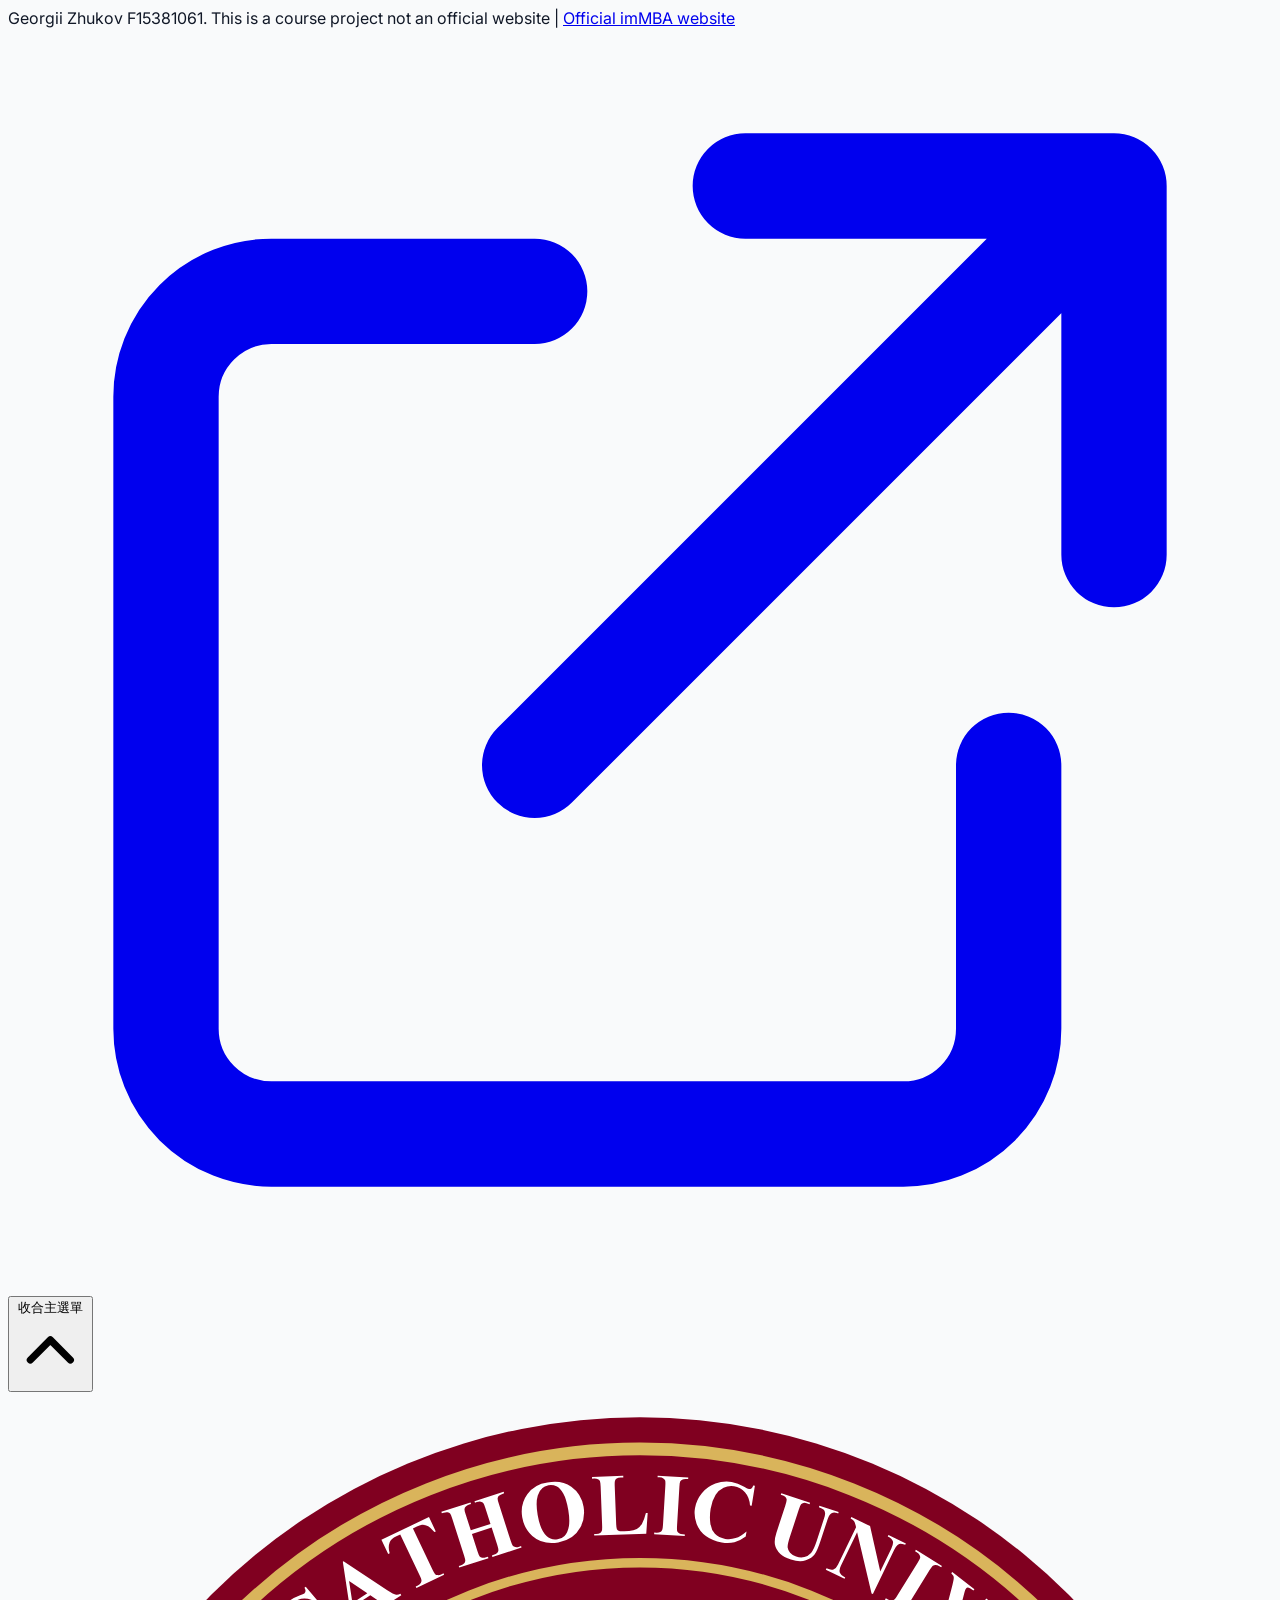
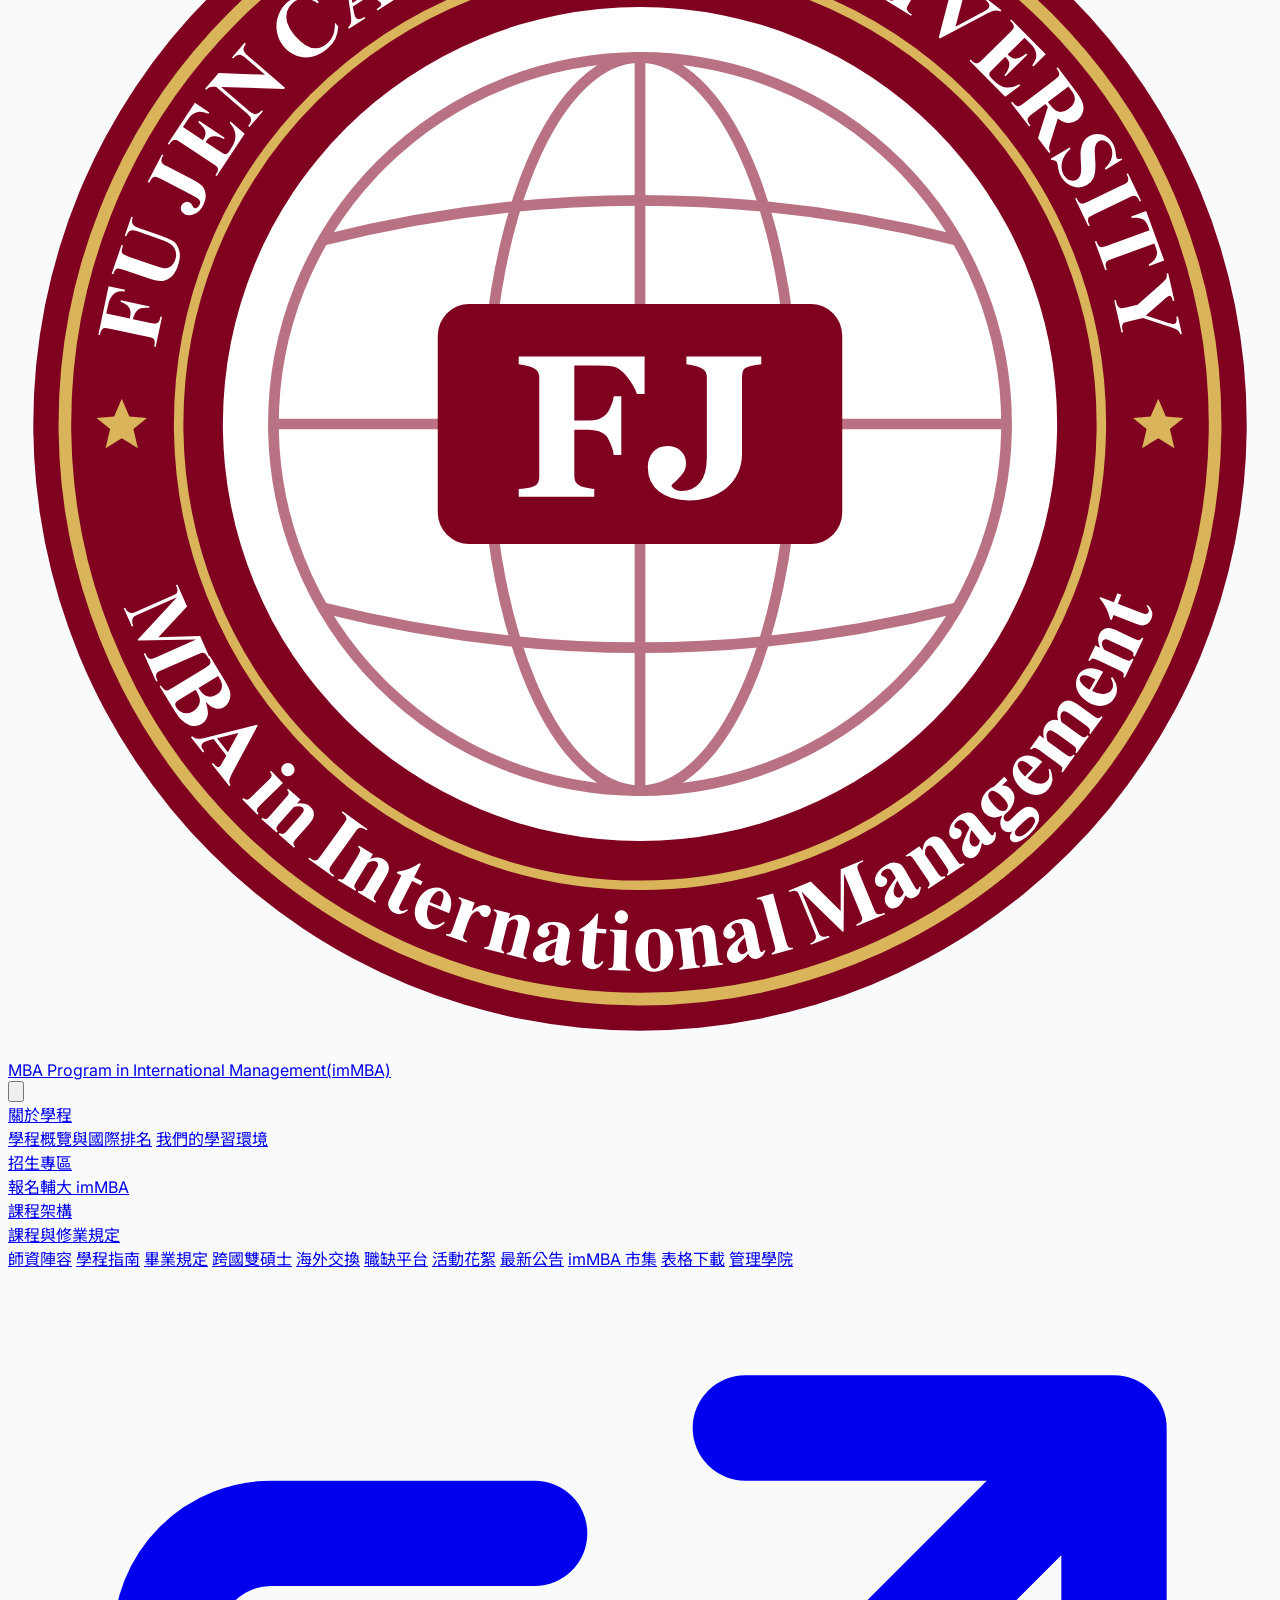
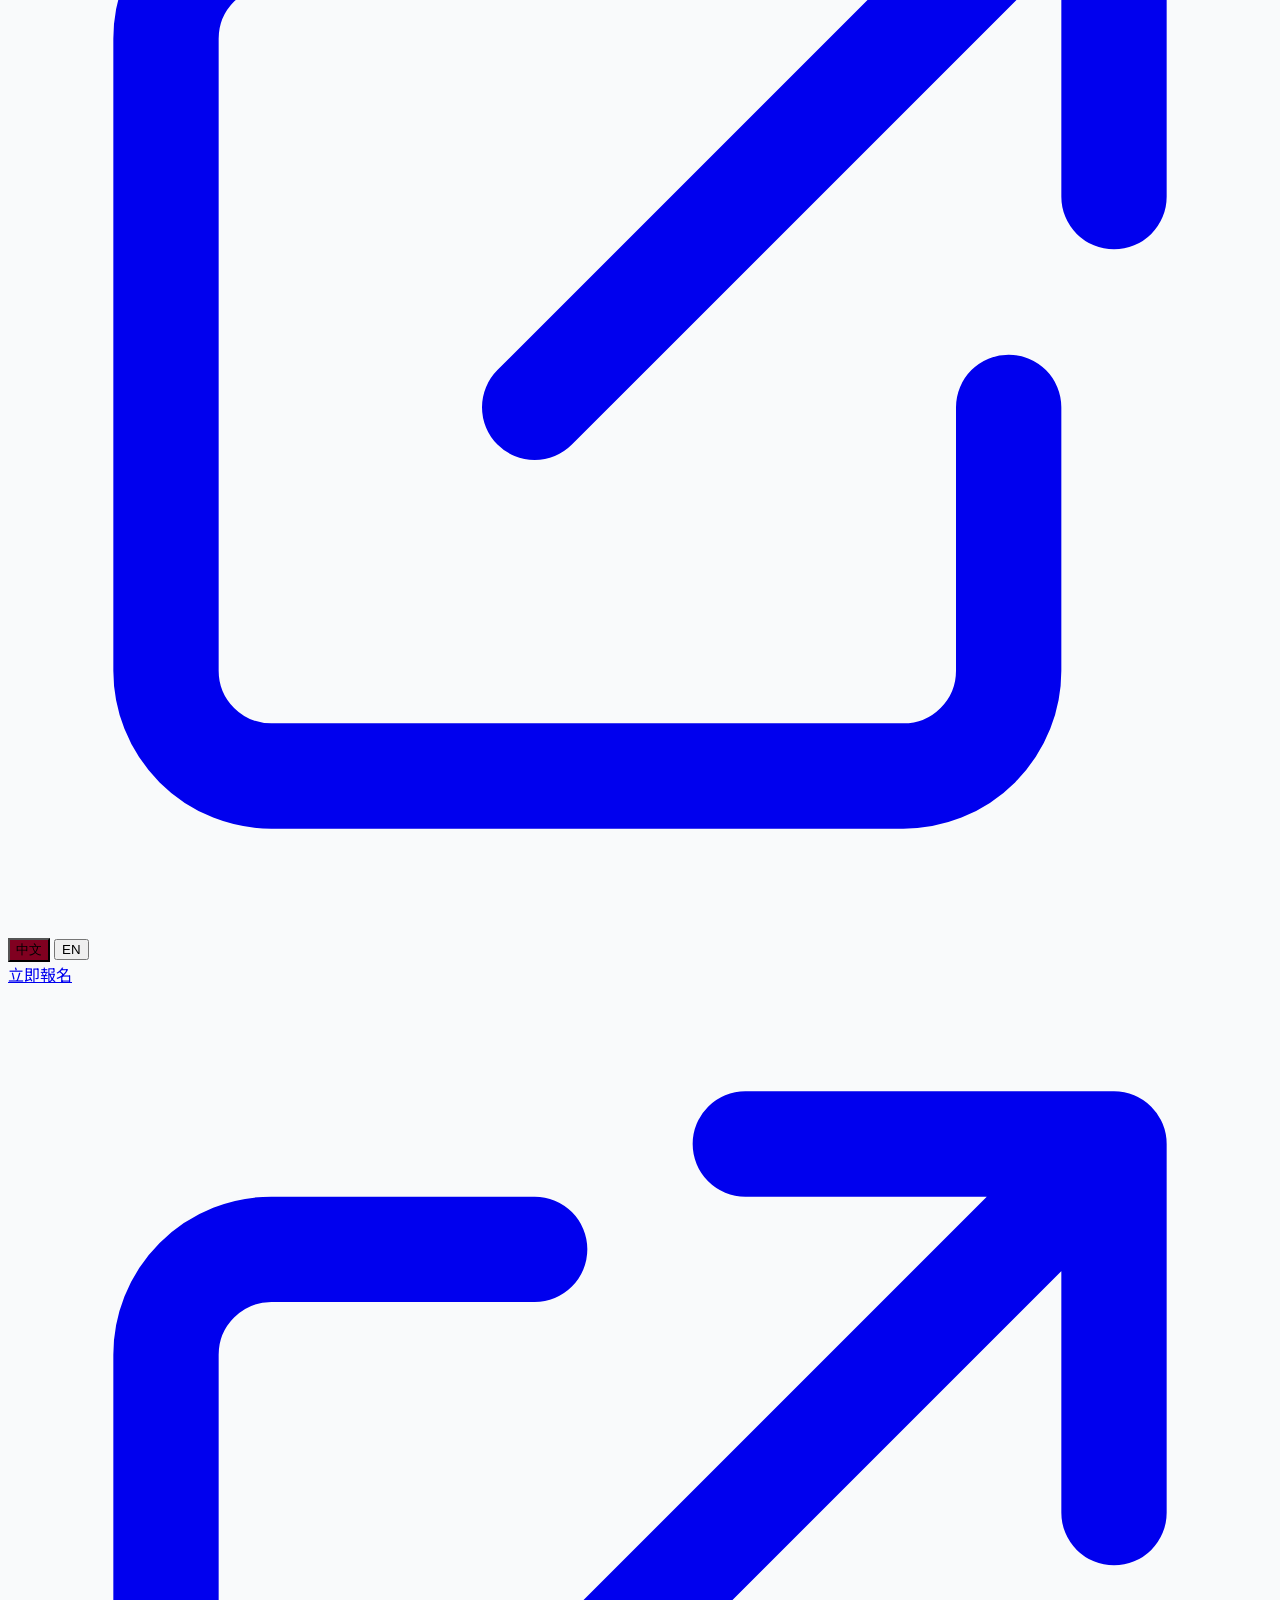
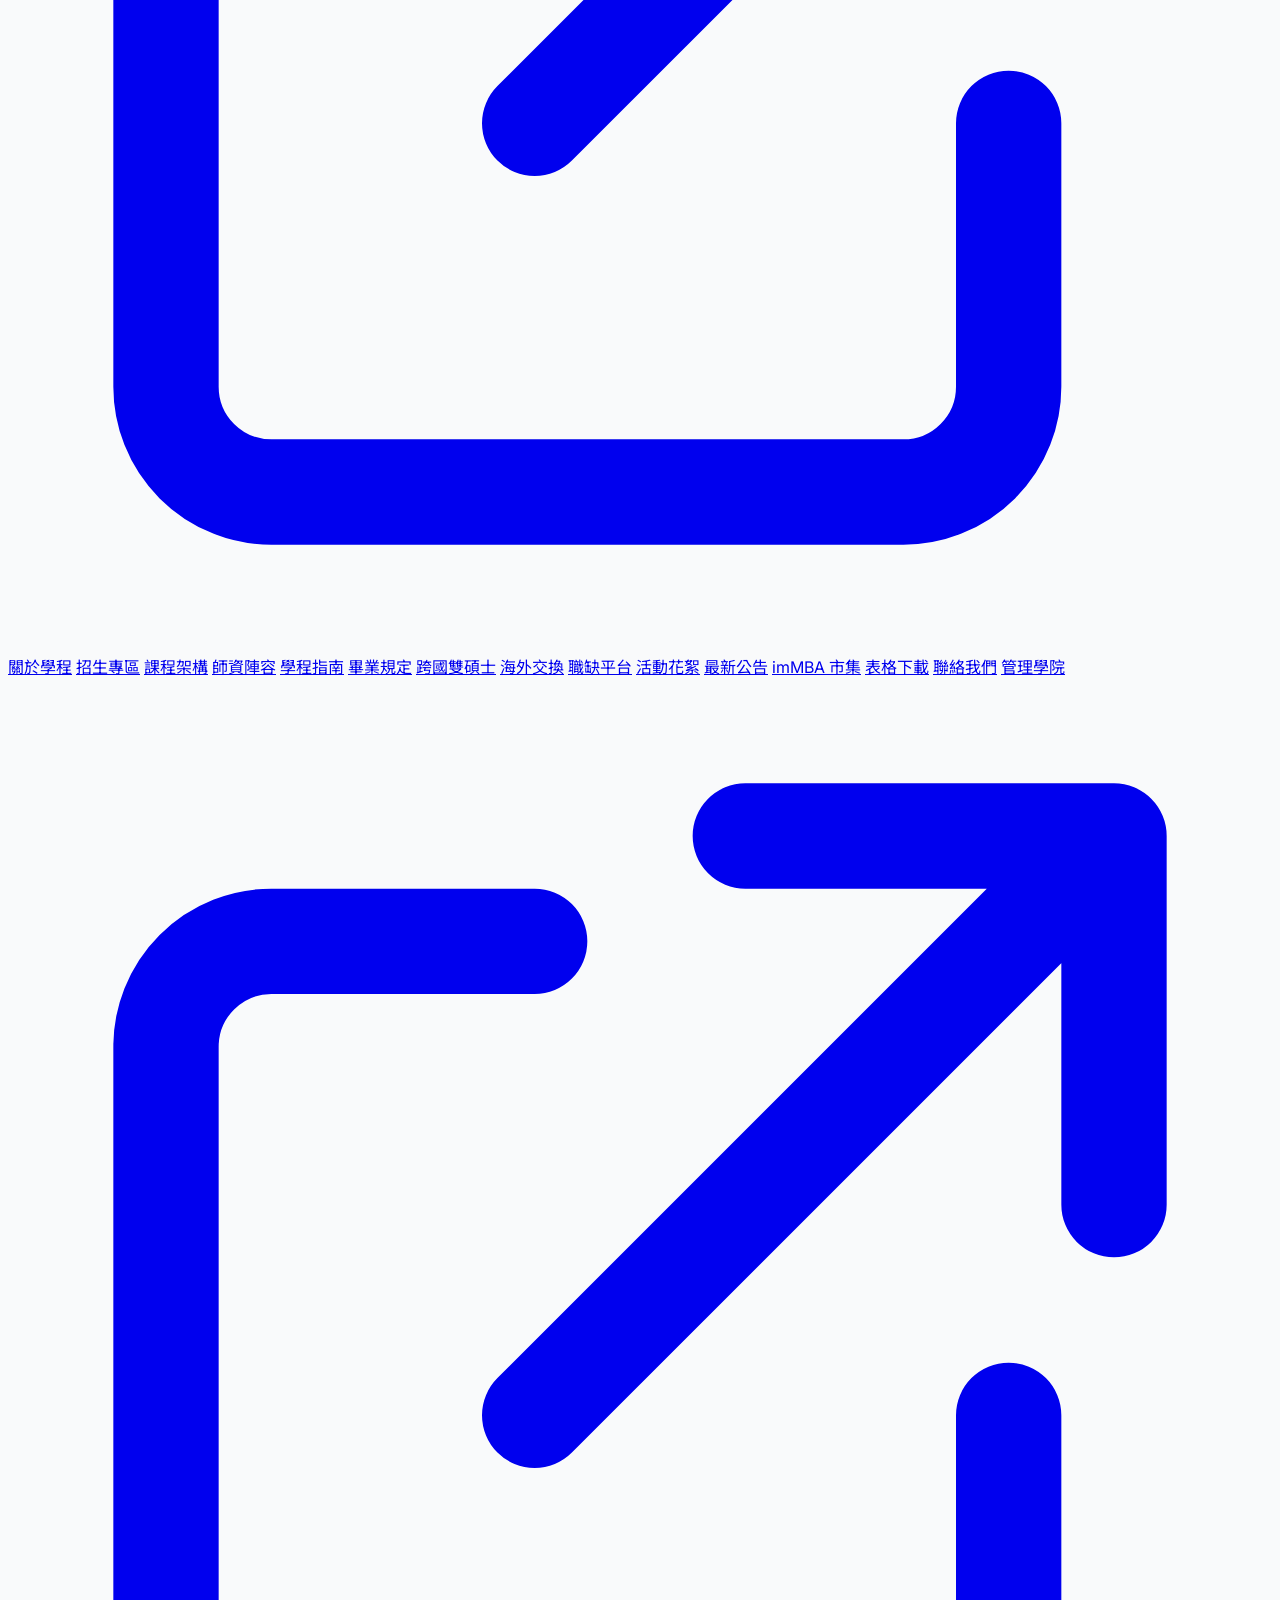
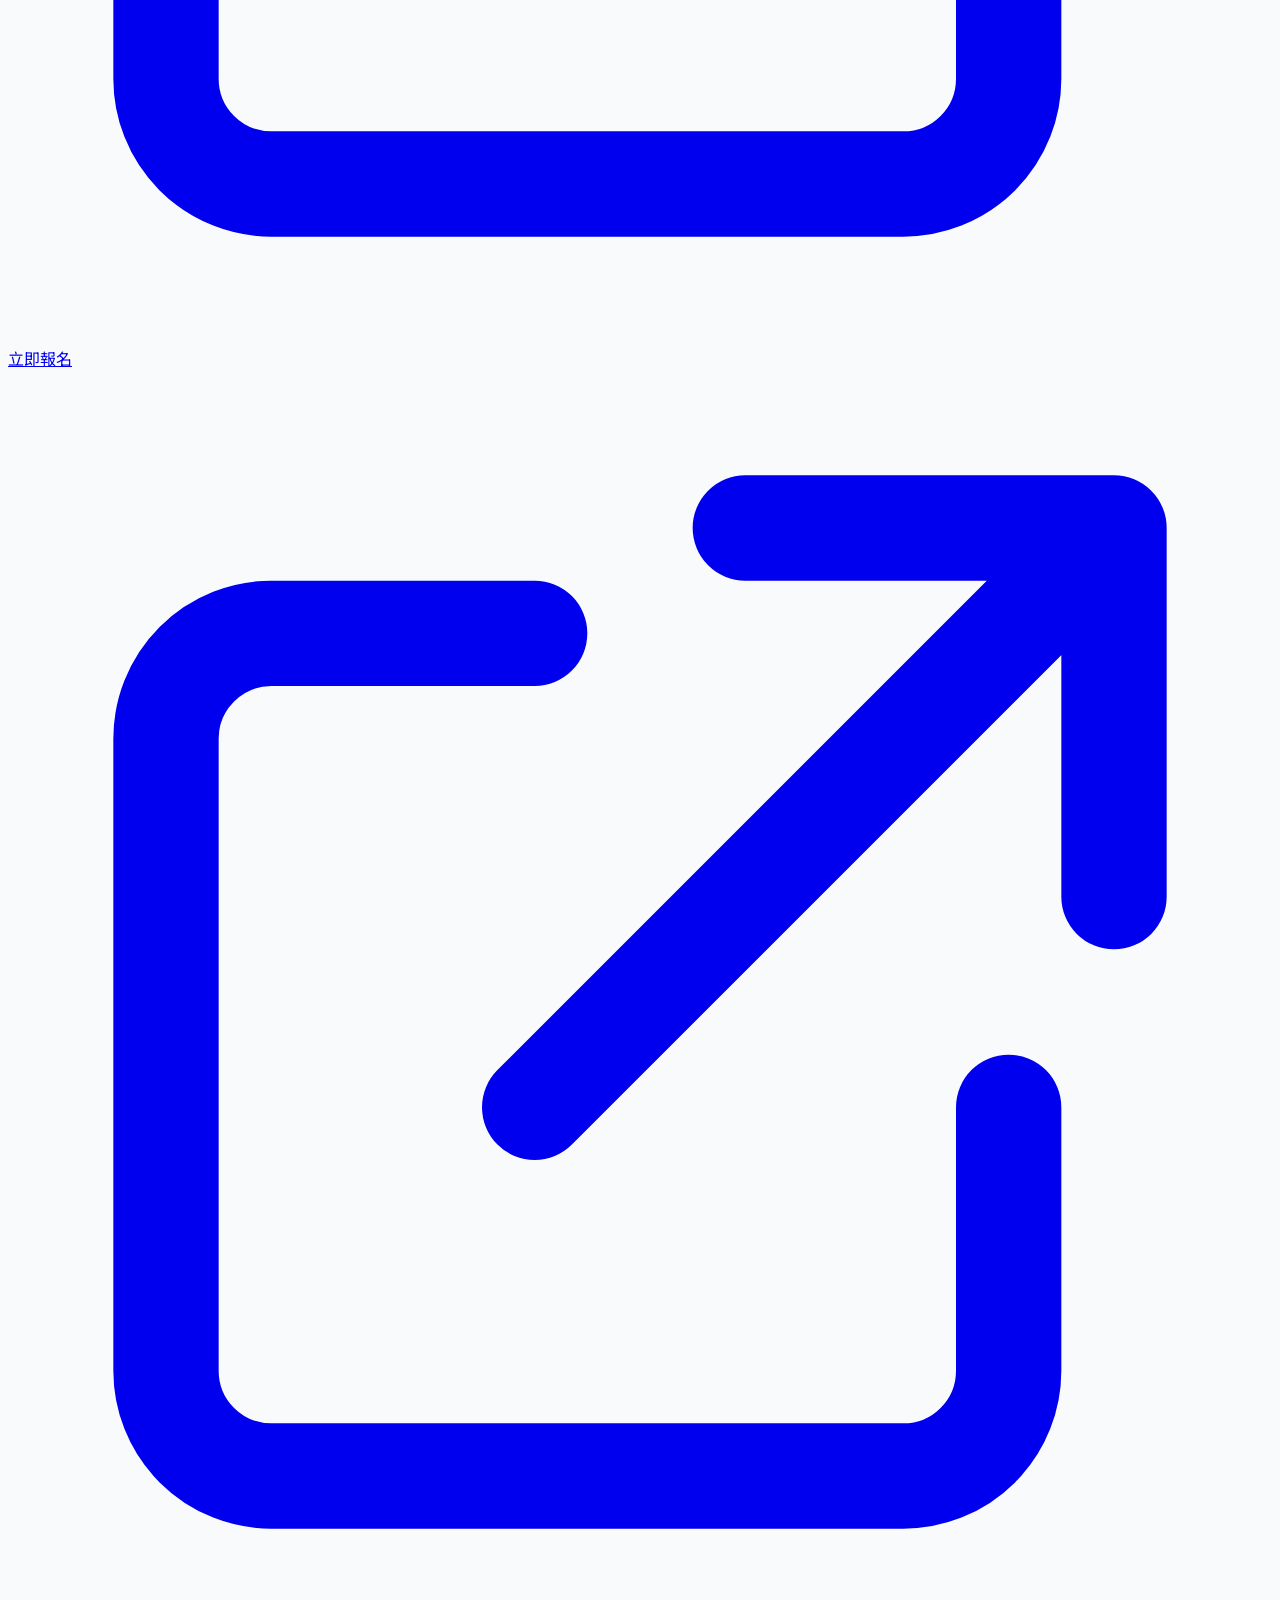
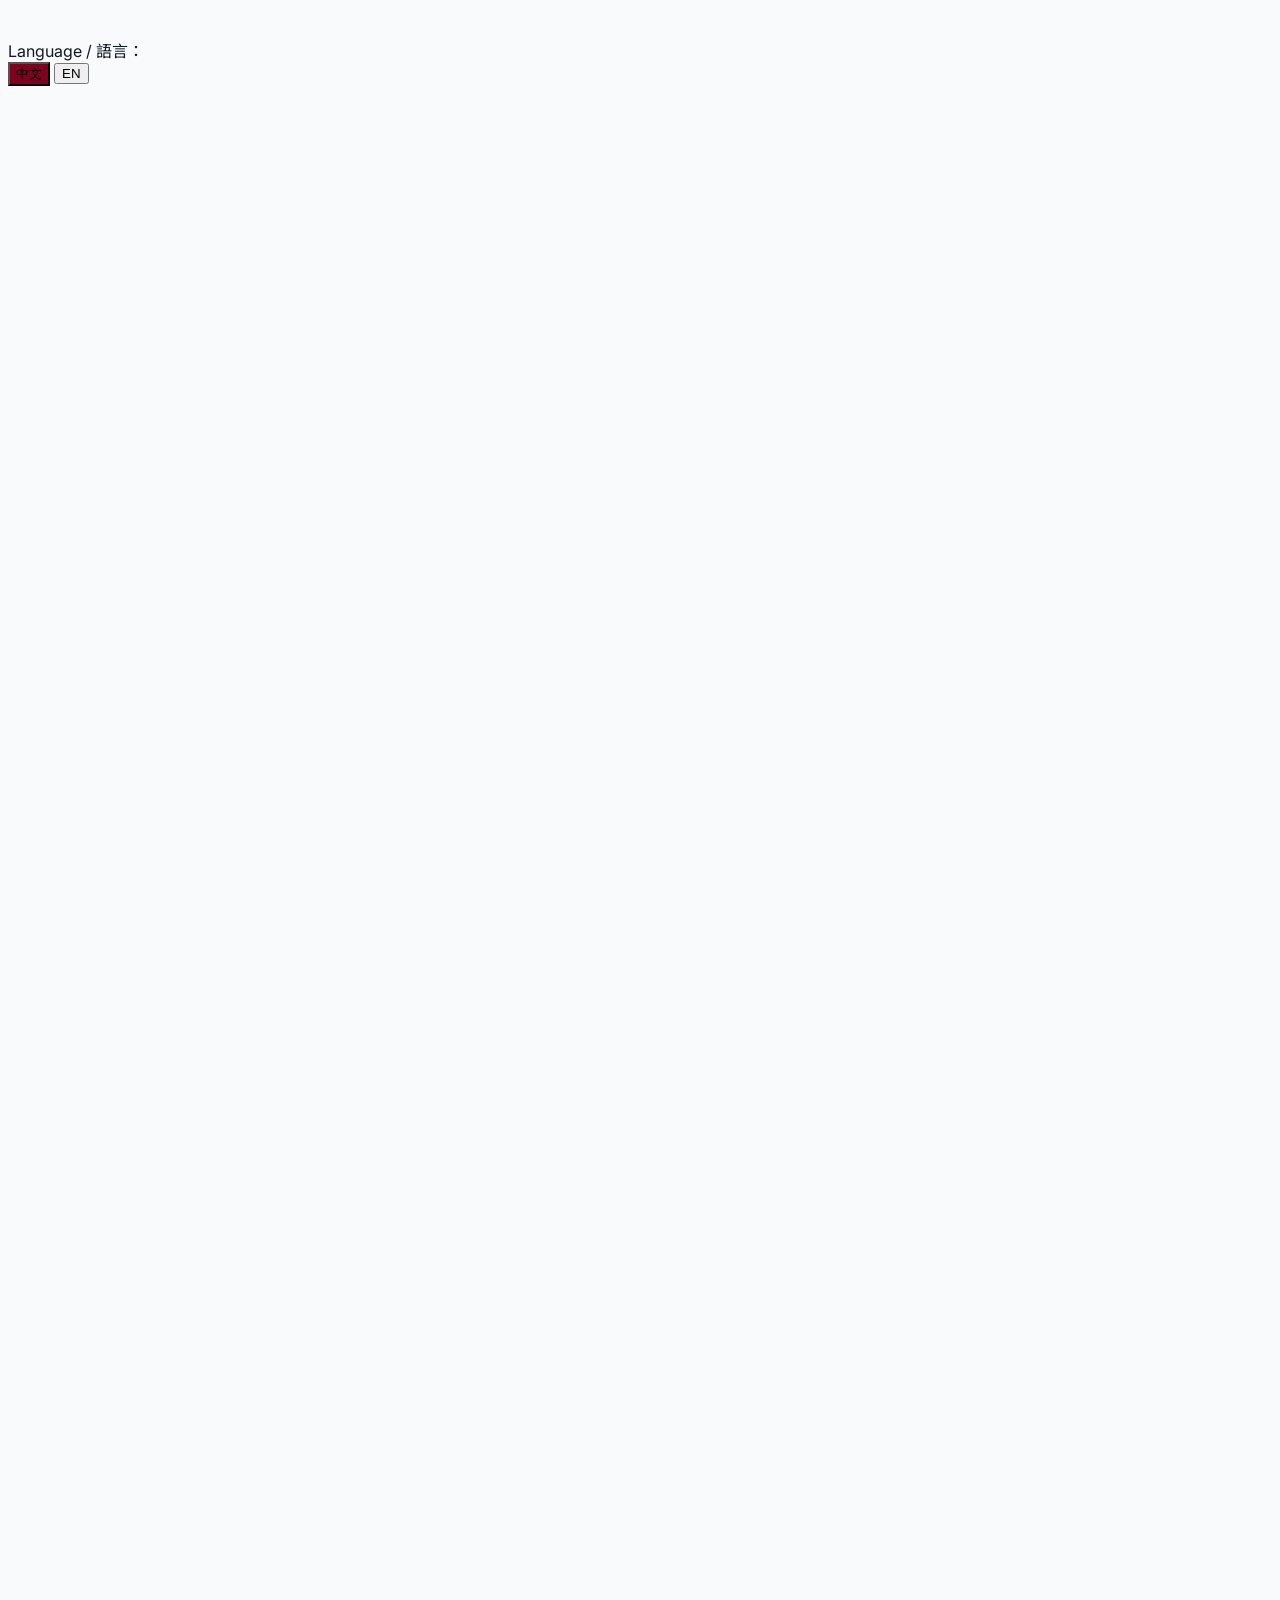
==== commit 22dc16e0: "Testing & verification (original site + back office): stronger back-office password rule, h1 on inne" ====
--- a/about.html
+++ b/about.html
@@ -49,8 +49,7 @@
 
         <!-- Right Editorial Content -->
         <div class="lg:col-span-7">
-          <div class="text-xs font-bold uppercase tracking-widest text-burgundy mb-2 font-mono">Academic Distinction</div>
-          <h2 class="font-serif text-3xl font-bold text-slate-900 mb-6" data-i18n="sec_about_title">輔大 imMBA 卓越優勢</h2>
+          <h1 class="font-serif text-3xl font-bold text-slate-900 mb-6" data-i18n="sec_about_title">輔大 imMBA 卓越優勢</h1>
           <p class="text-slate-600 text-sm leading-relaxed mb-8">
             輔仁大學是知名綜合型大學，歷史悠久，在國際上擁有獨特的天主教與耶穌會黃金校友網絡。輔大管理學院於 2005 年通過 AACSB 國際商學院認證（兩岸首家），並於 2010、2015、2020 及 2025 年連續持續通過認證，辦學品質榮獲全球前 5% 頂尖商學院認證肯定。
           </p>
@@ -76,7 +75,6 @@
   <section id="gallery" class="py-20 bg-white border-b border-slate-200">
     <div class="max-w-7xl mx-auto px-4 sm:px-6 lg:px-8">
       <div class="max-w-3xl mb-12">
-        <div class="text-xs font-bold uppercase tracking-widest text-burgundy mb-1 font-mono">Campus Life</div>
         <h2 class="font-serif text-3xl font-bold text-slate-900" data-i18n="nav_about_env">我們的學習環境</h2>
         <p class="text-slate-500 text-xs mt-1" data-i18n="sec_gallery_subtitle">課堂討論、國際交流與畢業典禮的真實影像。點擊照片可放大。</p>
       </div>
@@ -89,7 +87,7 @@
   <!-- Photo Lightbox Modal -->
   <div id="modal-lightbox" class="fixed inset-0 z-50 hidden bg-slate-950/95 backdrop-blur-md flex flex-col items-center justify-center p-4">
     <button onclick="closeLightbox()" class="absolute top-4 right-6 text-white text-3xl font-bold">×</button>
-    <img id="lightbox-img" src="" class="max-w-full max-h-[80vh] shadow-2xl object-contain">
+    <img id="lightbox-img" src="" alt="" class="max-w-full max-h-[80vh] shadow-2xl object-contain">
     <p id="lightbox-caption" class="font-serif text-white text-sm font-semibold mt-4 text-center"></p>
   </div>
 
--- a/assets/css/main.css
+++ b/assets/css/main.css
@@ -129,3 +129,8 @@
 #topbar-slot #nav-actions > div { background: #fff; }
 /* Header height changes are compensated in JS, so the browser must not also adjust */
 body { overflow-anchor: none; }
+
+/* Admissions documents: number down the columns (01-04 left, 05-08 right) instead of across the rows */
+@media (min-width: 640px) {
+  #admission-docs { grid-auto-flow: column; grid-template-rows: repeat(var(--doc-rows, 4), auto); }
+}
